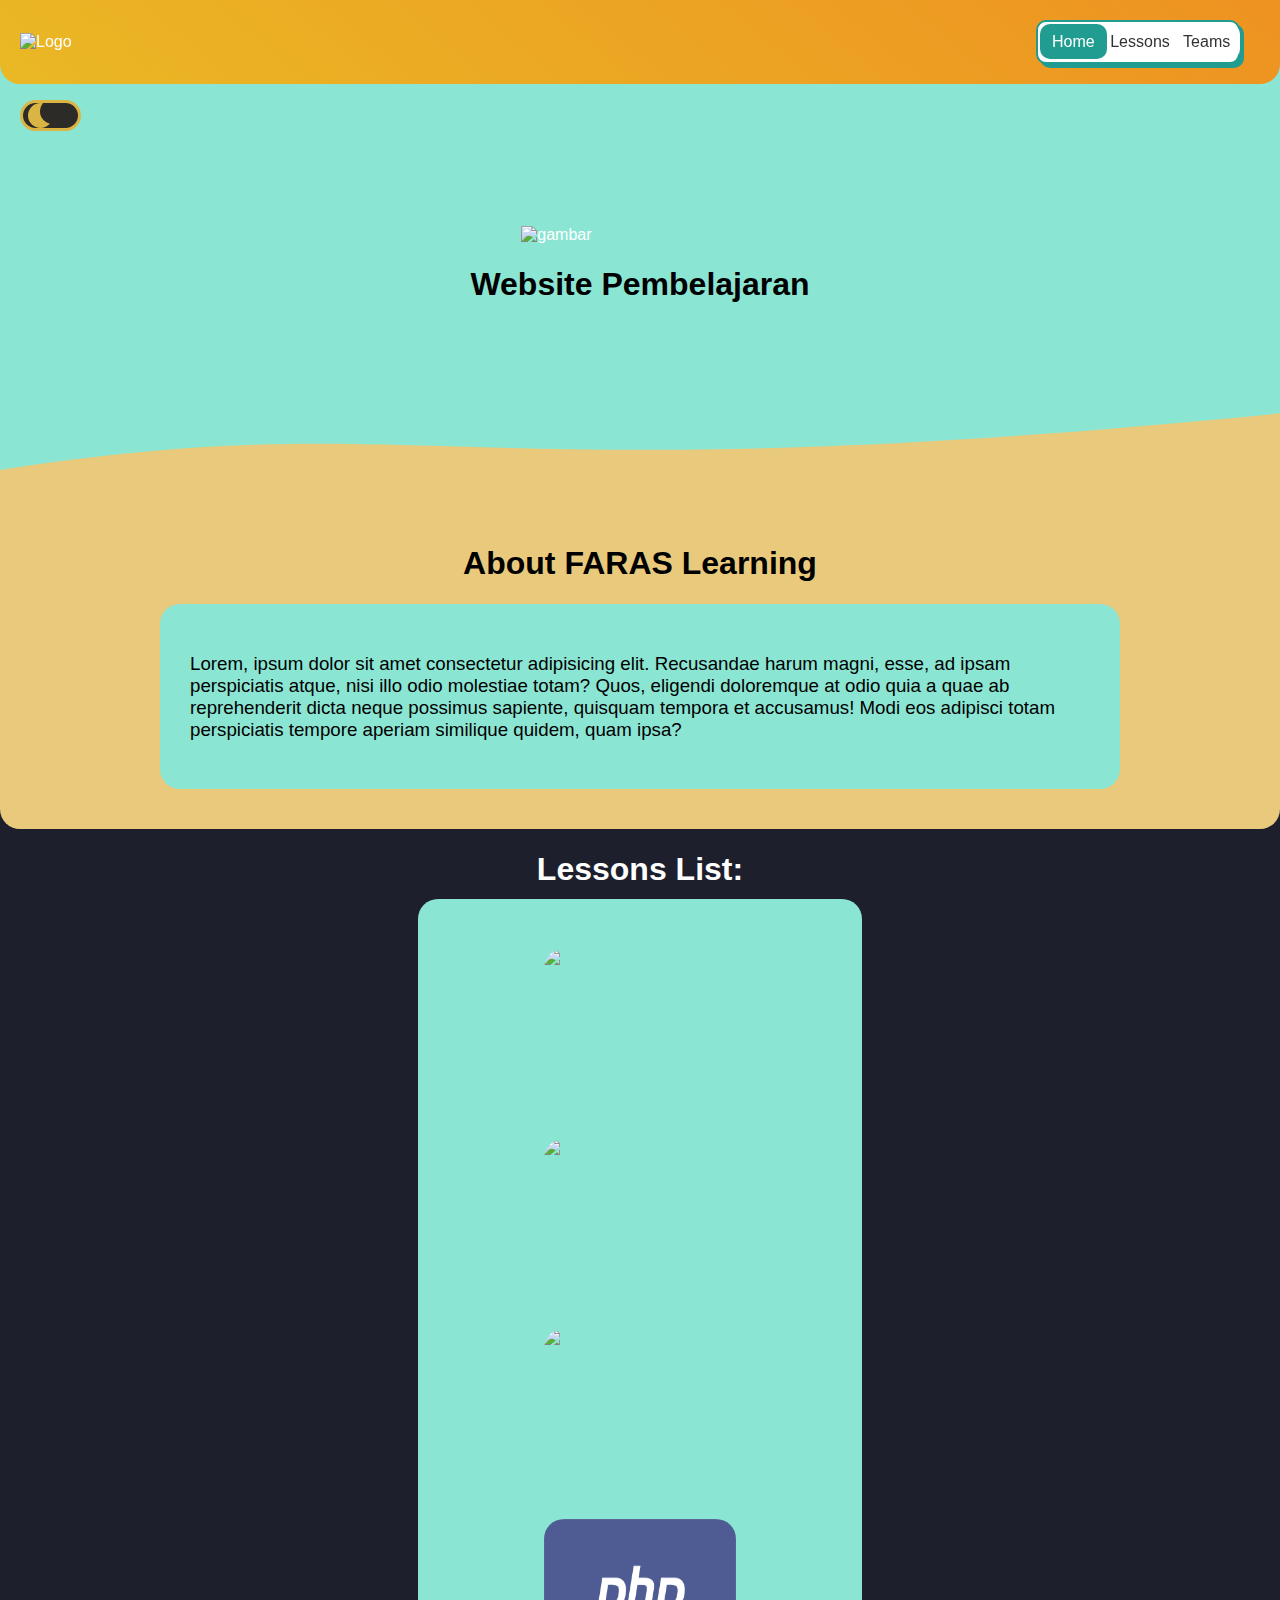
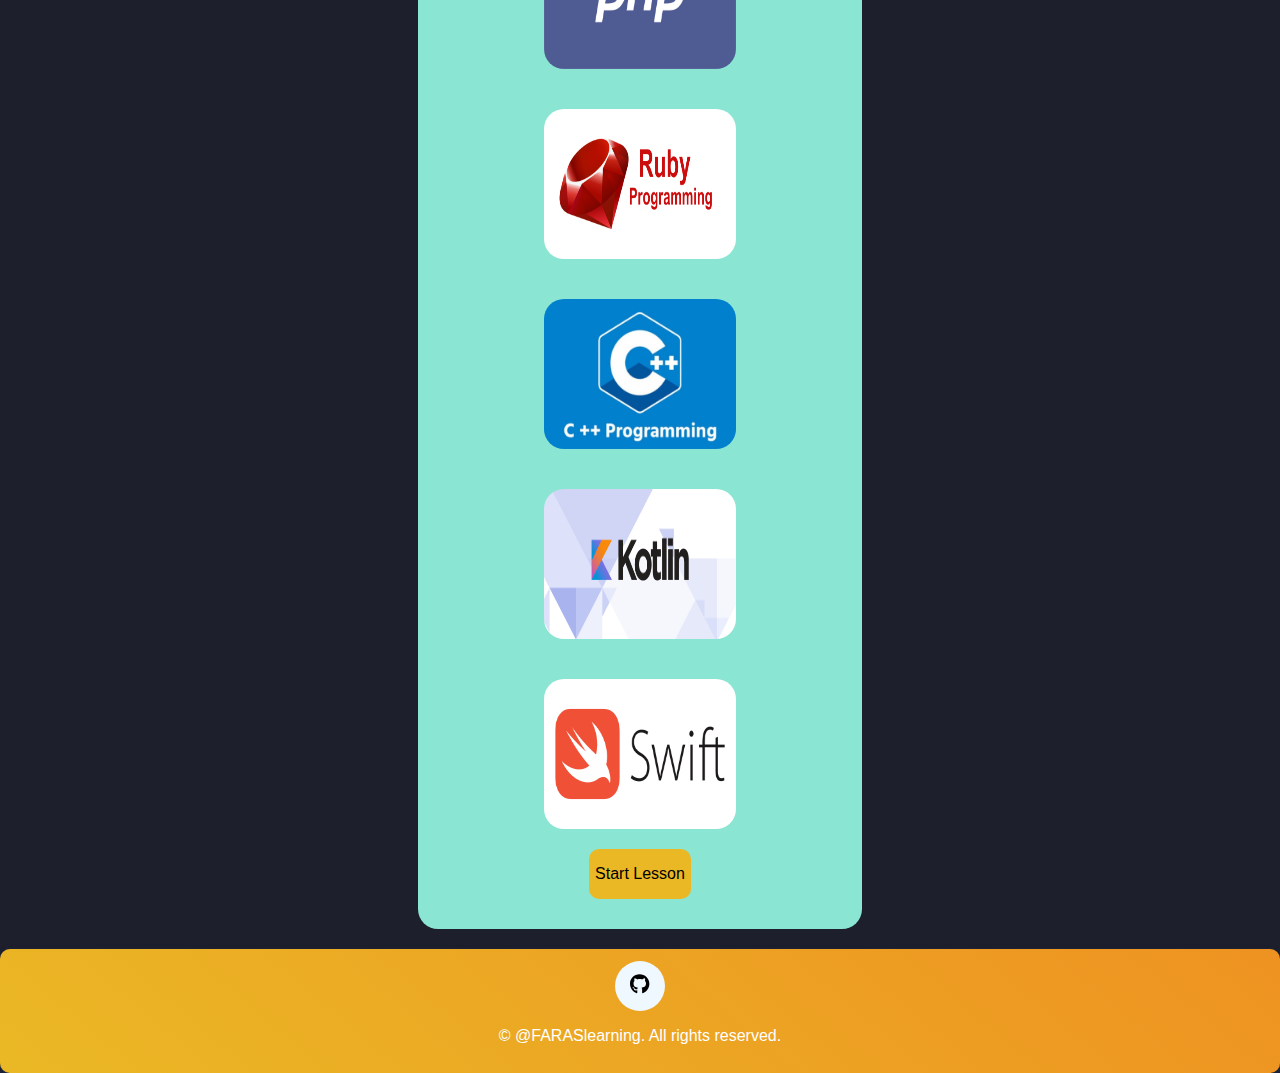
==== home.html @ 2f884dc4 "banyak lah pokoknya" ====
<!DOCTYPE html>
<html lang="en">

<head>
    <meta charset="UTF-8" />
    <meta http-equiv="X-UA-Compatible" content="IE=edge" />
    <meta name="viewport" content="width=device-width, initial-scale=1.0" />
    <title>Faras</title>
    <link href="/css/header.css" rel="stylesheet" />
    <link href="/css/body.css" rel="stylesheet" />
    <link href="/css/home.css" rel="stylesheet" />
    <link href="/css/footer.css" rel="stylesheet" />
    <link href="/img/icon.png" rel="shortcut icon">
</head>

<body>
    <header>
        <nav>
            <div class="navbar">
                <img class="imglogo" src="/img/icon.png" alt="Logo" />
                <div class="option-button">
                    <div class="wrapper">
                        <div class="option" id="homeBtn">
                            <input class="input" type="radio" name="btn" value="option1" checked>
                            <label class="btn">
                                <span class="span">Home</span>
                            </label>
                        </div>
                        <div class="option" id="contactBtn">
                            <input class="input" type="radio" name="btn" value="option2">
                            <label class="btn">
                                <span class="span">Lessons</span>
                            </label>
                        </div>
                        <div class="option" id="testiBtn">
                            <input class="input" type="radio" name="btn" value="option3">
                            <label class="btn">
                                <span class="span">Teams</span>
                            </label>
                        </div>
                    </div>
                </div>
        </nav>
        
        <div class="toggle-switch">
            <label class="switch-label">
                <input type="checkbox" id="toggle-switch" class="checkbox">
              <span class="slider"></span>
            </label>
          </div>  
    </header>

    <main>
        <section class="banner">
            <div class="container-banner">
                <img class="image-banner" src="/img/icon.png" alt="gambar">
                <h1 class="black">Website Pembelajaran</h1>
            </div>
        </section>
        <svg style="background-color: #e9ca7d;" width="100%" height="70" viewBox="0 0 100 100" preserveAspectRatio="none">
            <path id="wavepath" d="M0,0  L110,0C35,150 35,0 0,100z" fill="#8be5d3"></path>
          </svg>
        

        <section class="about-faras">
            <div class="container-about">
                <h1 class="black"> About FARAS Learning</h1>
                <div class="banner-about">
                    <h3 class="desc black"> Lorem, ipsum dolor sit amet consectetur adipisicing elit. Recusandae harum magni, esse, ad ipsam perspiciatis atque, nisi illo odio molestiae totam? Quos, eligendi doloremque at odio quia a quae ab reprehenderit dicta neque possimus sapiente, quisquam tempora et accusamus! Modi eos adipisci totam perspiciatis tempore aperiam similique quidem, quam ipsa?</h3>
                </div>
            </div>
        </section>

        <section class="Information">
            <div class="container-information">
                <h1>Lessons List:</h1>
            </div>
            <div class="about-lesson">
                <img class="image-lesson" src="/img/icon-java.png">
                <img class="image-lesson" src="/img/icon-js.jpg">
                <img class="image-lesson" src="/img/icon-python.png">
                <img class="image-lesson" src="/img/icon-php.png">
                <img class="image-lesson" src="/img/icon-ruby.png">
                <img class="image-lesson" src="/img/icon-c++.jpg">
                <img class="image-lesson" src="/img/icon-kotlin.png">
                <img class="image-lesson" src="/img/icon-swift.png">
                <a href="/lessons.html"><button class="button-start">Start Lesson</button></a>
            </div>
        </section>
    </main>

    <footer class="footer">
        <div class="containerfooter">
            <a href="https://www.github.com/desainfrontendb" target="blank">
                <div class="child child-3">
                    <button class="button btn-3">
                        <svg xmlns="http://www.w3.org/2000/svg" height="1em" viewBox="0 0 496 512">
                            <path
                                d="M165.9 397.4c0 2-2.3 3.6-5.2 3.6-3.3.3-5.6-1.3-5.6-3.6 0-2 2.3-3.6 5.2-3.6 3-.3 5.6 1.3 5.6 3.6zm-31.1-4.5c-.7 2 1.3 4.3 4.3 4.9 2.6 1 5.6 0 6.2-2s-1.3-4.3-4.3-5.2c-2.6-.7-5.5.3-6.2 2.3zm44.2-1.7c-2.9.7-4.9 2.6-4.6 4.9.3 2 2.9 3.3 5.9 2.6 2.9-.7 4.9-2.6 4.6-4.6-.3-1.9-3-3.2-5.9-2.9zM244.8 8C106.1 8 0 113.3 0 252c0 110.9 69.8 205.8 169.5 239.2 12.8 2.3 17.3-5.6 17.3-12.1 0-6.2-.3-40.4-.3-61.4 0 0-70 15-84.7-29.8 0 0-11.4-29.1-27.8-36.6 0 0-22.9-15.7 1.6-15.4 0 0 24.9 2 38.6 25.8 21.9 38.6 58.6 27.5 72.9 20.9 2.3-16 8.8-27.1 16-33.7-55.9-6.2-112.3-14.3-112.3-110.5 0-27.5 7.6-41.3 23.6-58.9-2.6-6.5-11.1-33.3 2.6-67.9 20.9-6.5 69 27 69 27 20-5.6 41.5-8.5 62.8-8.5s42.8 2.9 62.8 8.5c0 0 48.1-33.6 69-27 13.7 34.7 5.2 61.4 2.6 67.9 16 17.7 25.8 31.5 25.8 58.9 0 96.5-58.9 104.2-114.8 110.5 9.2 7.9 17 22.9 17 46.4 0 33.7-.3 75.4-.3 83.6 0 6.5 4.6 14.4 17.3 12.1C428.2 457.8 496 362.9 496 252 496 113.3 383.5 8 244.8 8zM97.2 352.9c-1.3 1-1 3.3.7 5.2 1.6 1.6 3.9 2.3 5.2 1 1.3-1 1-3.3-.7-5.2-1.6-1.6-3.9-2.3-5.2-1zm-10.8-8.1c-.7 1.3.3 2.9 2.3 3.9 1.6 1 3.6.7 4.3-.7.7-1.3-.3-2.9-2.3-3.9-2-.6-3.6-.3-4.3.7zm32.4 35.6c-1.6 1.3-1 4.3 1.3 6.2 2.3 2.3 5.2 2.6 6.5 1 1.3-1.3.7-4.3-1.3-6.2-2.2-2.3-5.2-2.6-6.5-1zm-11.4-14.7c-1.6 1-1.6 3.6 0 5.9 1.6 2.3 4.3 3.3 5.6 2.3 1.6-1.3 1.6-3.9 0-6.2-1.4-2.3-4-3.3-5.6-2z">
                            </path>
                        </svg></button>
                </div>
            </a>
            </div>
        </div>
        <p>&copy; @FARASlearning. All rights reserved.</p>
    </footer>
</body>

<script src="/js/style.js"></script>


</html>
---- css/header.css ----
.dark-mode {
  background-color: #ffffff;
  color: #1D1F2C;
}

.black{
  color: black;
}
nav {
  background-image: linear-gradient(40deg, #eab825 , #ee9221);
  background-color: #219c90; /* Ganti warna latar belakang menjadi #219c90 */
  position: fixed;
  width: 100%;
  border-bottom-left-radius: 20px;
  border-bottom-right-radius: 20px;
  z-index: 1;
}

.navbar {
  display: flex;
  justify-content: space-between;
  align-items: center;
  padding: 20px;
}

.imglogo{
  width: 150px;
}

.option-button {
  float: right;
  margin-right: 20px;
  margin-left: 20px;

}

.wrapper {
  --font-color-dark: #323232;
  --font-color-light: #FFF;
  --bg-color: #fff;
  --main-color: #209c91;
  position: relative;
  max-width: 200px;
  height: 40px;
  background-color: var(--bg-color);
  border: 2px solid var(--main-color);
  border-radius: 10px;
  display: flex;
  flex-direction: row;
  box-shadow: 4px 4px var(--main-color);
}

.option {
  width: 80.5px;
  height: 35px;
  position: relative;
  top: 2px;
  left: 2px;
}

.input {
  width: 100%;
  height: 100%;
  position: absolute;
  left: 0;
  top: 0;
  appearance: none;
  cursor: pointer;
}

.btn {
  width: 100%;
  height: 100%;
  background-color: var(--bg-color);
  border-radius: 10px;
  display: flex;
  justify-content: center;
  align-items: center;
}

.span {
  color: var(--font-color-dark);
}

.input:checked+.btn {
  background-color: var(--main-color);
}

.input:checked+.btn .span {
  color: var(--font-color-light);
}

.toggle-switch {
  display: flex;
  position: fixed;
  width: 55px;
  max-height: 25px;
  --light: #dfe0d8;
  --dark: #2c2b28;
  --yellow: #dbb544;
  left: 20px;
  top: 100px;
  z-index: 1;
}

.switch-label {
  position: absolute;
  width: 100%;
  height: 25px;
  background-color: var(--dark);
  border-radius: 25px;
  cursor: pointer;
  border: 3px solid var(--yellow);
}

.checkbox {
  position: absolute;
  display: none;
}

.slider {
  position: absolute;
  width: 100%;
  height: 100%;
  border-radius: 25px;
  -webkit-transition: 0.3s;
  transition: 0.3s;
}

.checkbox:checked ~ .slider {
  background-color: var(--light);
}

.slider::before {
  content: "";
  position: absolute;
  left: 5px;
  width: 25px;
  height: 25px;
  border-radius: 50%;
  -webkit-box-shadow: inset 12px -4px 0px 0px var(--light);
  box-shadow: inset 12px -4px 0px 0px var(--yellow);
  background-color: var(--ye);
  -webkit-transition: 0.3s;
  transition: 0.3s;
}

.checkbox:checked ~ .slider::before {
  -webkit-transform: translateX(20px);
  -ms-transform: translateX(20px);
  transform: translateX(20px);
  background-color: var(--yellow);
  -webkit-box-shadow: none;
  box-shadow: none;
}
---- css/body.css ----
body {
    margin: 0;
    padding: 0;
    font-family: Arial, sans-serif;
    background-color: #1D1F2C;
    color: #fff;
  }
---- css/home.css ----
.container-banner{
    display: flex;
    align-items: center;
    justify-content: center;
    margin: auto;
    flex-direction: column;
}

.banner{
    display: flex;
    background-image: linear-gradient(135deg, #8be5d3, #8be5d3);
    width: 100%;
    height: 400px;
    z-index: -1;
    position: relative;
}

.image-banner{
    margin-top: 150px;
    width: 70%;
    height: auto;
}

.about-faras{
    display: flex;
    justify-content: center;
    align-items: center;
    flex-direction: column;
    padding: 20px;
    margin-top: -10px;
    background-color: #e9ca7d;
    border-bottom-left-radius: 20px;
    border-bottom-right-radius: 20px;
}

.desc {
    font-weight: normal;
}
.container-about{
    display: flex;
    justify-content: center;
    align-items: center;
    margin-top: 20px;
    flex-direction: column;
    padding: 20px;
}

.logo-about{
    display: flex;
}
.banner-about{
    display: flex;
    background-image: linear-gradient(135deg, #8be5d3, #8be5d3);
    max-width: 75%;
    height: auto;
    border-radius: 20px;
    padding: 30px;
    font-family: 'Popins', sans-serif;
}

.information{
    display: flex;
    justify-content: center;
    align-items: center;
    margin-top: 20px;
    flex-direction: column;
    padding: 20px;
}

.container-information{
    display: flex;
    justify-content: center;
    align-items: center;
    margin-top: -20px;
    flex-direction: column;
    padding: 20px;
    
}

.about-lesson{
    display: flex;
    background-image: linear-gradient(135deg, #8be5d3, #8be5d3);
    max-width: 30%;
    height: auto;
    border-radius: 20px;
    justify-content: center;
    align-items: center;
    flex-direction: column;
    margin: auto;
    padding: 30px;
    font-family: 'Popins', sans-serif;
    margin-top: -30px;
}

.image-lesson{
    min-width: 50%;
    max-width: 50%;
    height: 150px;
    margin-top: 20px;
    margin-bottom: 20px;
    border-radius: 20px;
}

.button-start{
    background-color: #eab825;
    width: 100%;
    height: 50px;
    border-radius: 10px;
    font-size: 16px;
    
}

.button-start:hover{
    background-color: yellow;
}
---- css/footer.css ----
.footer {
    display: flex;
    justify-content: center;
    align-items: center;
    background-color: #df8484;
    background-image: linear-gradient(40deg, #eab825 , #ee9221);
    box-shadow: 0 0 1px 0 rgba(118, 105, 105, 0.466), 0 6px 12px 0 rgba(24, 94, 224, 0.15);
    padding: 0.75rem;
    border-radius: 10px;
    margin-top: 20px;
    flex-direction: column;
}

.containerfooter {
    display: flex;
    justify-content: center;
    align-items: center;
    flex-direction: column;
}
.parent {
    width: 100%;
    height: 100%;
    display: flex;
    justify-content: center;
    align-items: center;
  }
  
  .child {
    width: 50px;
    height: 50px;
    display: flex;
    justify-content: center;
    align-items: center;
    transform-style: preserve-3d;
    transition: all 0.5s ease-in-out;
    border-radius: 50%;
    margin: 0 5px;
    background-color: aliceblue;
  }
  
  .child:hover {
    background-color: white;
    background-position: -100px 100px, -100px 100px;
    transform: rotate3d(0.5, 1, 0, 30deg);
    transform: perspective(180px) rotateX(60deg) translateY(2px);
    box-shadow: 0px 10px 10px rgb(1, 49, 182);
  }
  
  button {
    border: none;
    background-color: transparent;
    font-size: 20px;
  }
  
  .button:hover {
    width: inherit;
    height: inherit;
    display: flex;
    justify-content: center;
    align-items: center;
    transform: translate3d(0px, 0px, 15px) perspective(180px) rotateX(-35deg) translateY(2px);
    border-radius: 50%;
  }
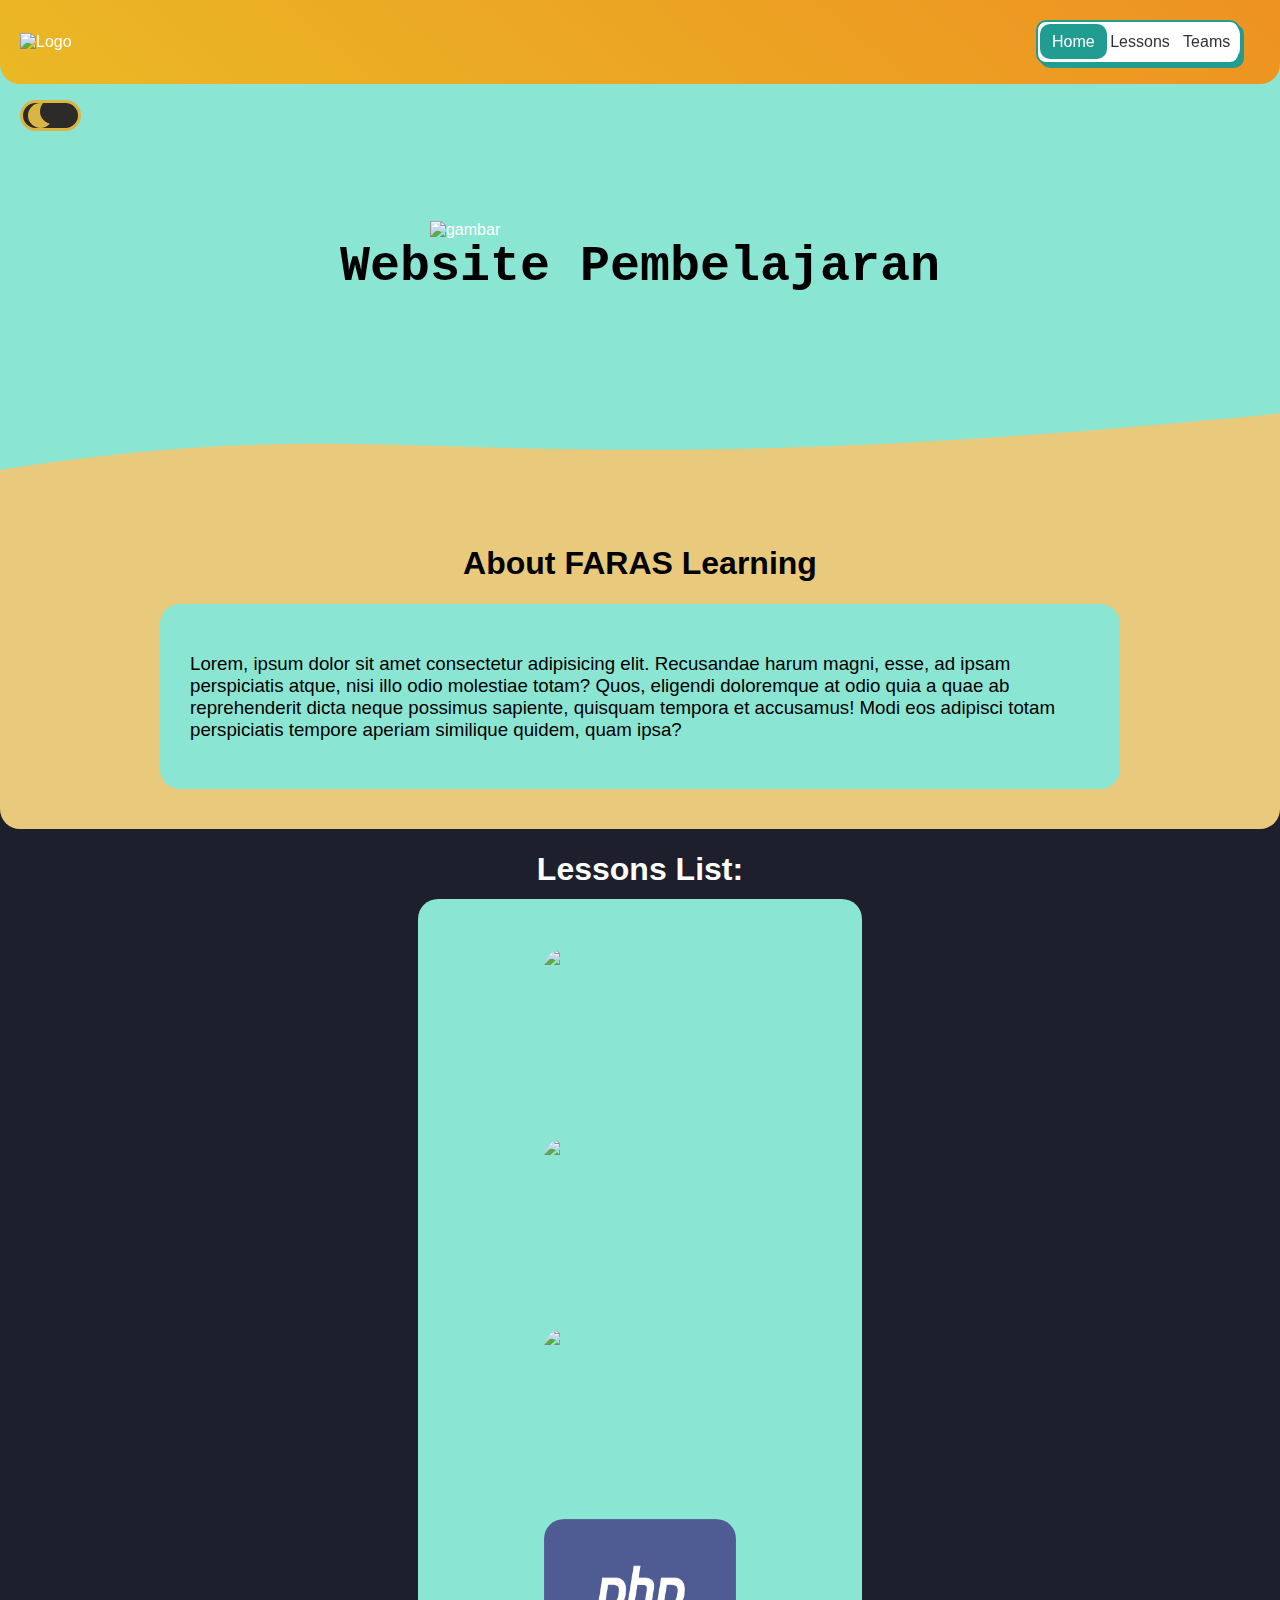
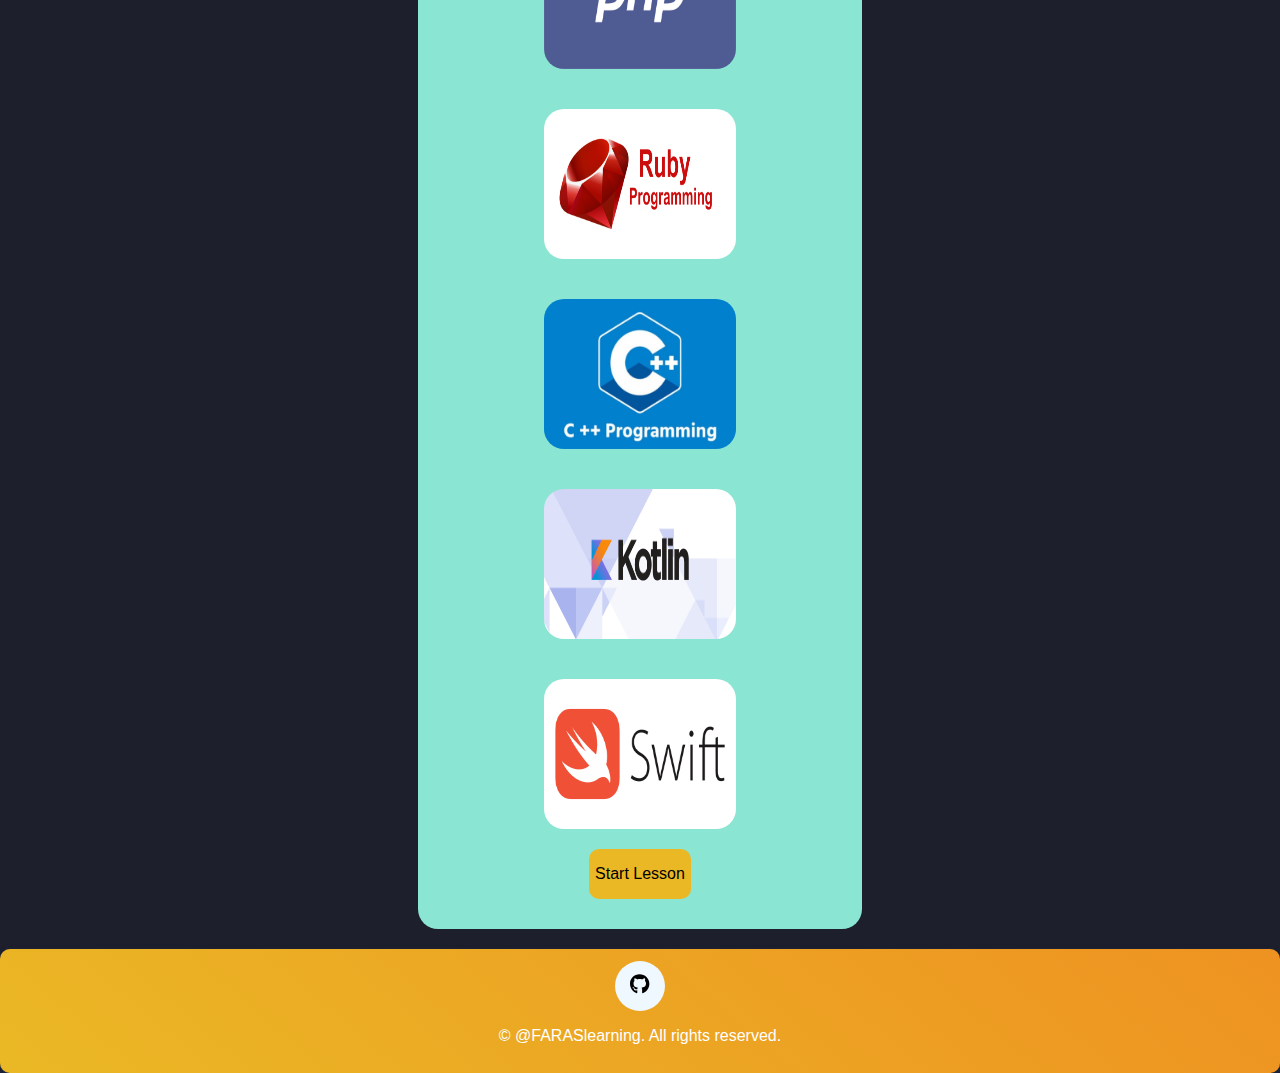
==== commit b43fb85a: "footer, dark mode, dll" ====
--- a/home.html
+++ b/home.html
@@ -41,32 +41,37 @@
                     </div>
                 </div>
         </nav>
-        
+
         <div class="toggle-switch">
             <label class="switch-label">
                 <input type="checkbox" id="toggle-switch" class="checkbox">
-              <span class="slider"></span>
+                <span class="slider"></span>
             </label>
-          </div>  
+        </div>
     </header>
 
     <main>
         <section class="banner">
             <div class="container-banner">
                 <img class="image-banner" src="/img/icon.png" alt="gambar">
-                <h1 class="black">Website Pembelajaran</h1>
+                <h1 class="intro black">Website Pembelajaran</h1>
             </div>
         </section>
-        <svg style="background-color: #e9ca7d;" width="100%" height="70" viewBox="0 0 100 100" preserveAspectRatio="none">
+        <svg style="background-color: #e9ca7d;" width="100%" height="70" viewBox="0 0 100 100"
+            preserveAspectRatio="none">
             <path id="wavepath" d="M0,0  L110,0C35,150 35,0 0,100z" fill="#8be5d3"></path>
-          </svg>
-        
+        </svg>
+
 
         <section class="about-faras">
             <div class="container-about">
                 <h1 class="black"> About FARAS Learning</h1>
                 <div class="banner-about">
-                    <h3 class="desc black"> Lorem, ipsum dolor sit amet consectetur adipisicing elit. Recusandae harum magni, esse, ad ipsam perspiciatis atque, nisi illo odio molestiae totam? Quos, eligendi doloremque at odio quia a quae ab reprehenderit dicta neque possimus sapiente, quisquam tempora et accusamus! Modi eos adipisci totam perspiciatis tempore aperiam similique quidem, quam ipsa?</h3>
+                    <h3 class="desc black"> Lorem, ipsum dolor sit amet consectetur adipisicing elit. Recusandae harum
+                        magni, esse, ad ipsam perspiciatis atque, nisi illo odio molestiae totam? Quos, eligendi
+                        doloremque at odio quia a quae ab reprehenderit dicta neque possimus sapiente, quisquam tempora
+                        et accusamus! Modi eos adipisci totam perspiciatis tempore aperiam similique quidem, quam ipsa?
+                    </h3>
                 </div>
             </div>
         </section>
@@ -101,7 +106,7 @@
                         </svg></button>
                 </div>
             </a>
-            </div>
+        </div>
         </div>
         <p>&copy; @FARASlearning. All rights reserved.</p>
     </footer>
--- a/css/body.css
+++ b/css/body.css
@@ -4,6 +4,7 @@
     font-family: Arial, sans-serif;
     background-color: #1D1F2C;
     color: #fff;
+    font-family: 'Segoe UI', Tahoma, sans-serif; 
   }
 
   --- a/css/home.css
+++ b/css/home.css
@@ -1,4 +1,4 @@
-.container-banner{
+.container-banner {
     display: flex;
     align-items: center;
     justify-content: center;
@@ -6,7 +6,7 @@
     flex-direction: column;
 }
 
-.banner{
+.banner {
     display: flex;
     background-image: linear-gradient(135deg, #8be5d3, #8be5d3);
     width: 100%;
@@ -15,13 +15,20 @@
     position: relative;
 }
 
-.image-banner{
+.image-banner {
     margin-top: 150px;
     width: 70%;
     height: auto;
 }
 
-.about-faras{
+.intro {
+    margin-top: -1px;
+    font-size: 50px;
+    font-weight: 900;
+    font-family: monospace;
+}
+
+.about-faras {
     display: flex;
     justify-content: center;
     align-items: center;
@@ -36,7 +43,8 @@
 .desc {
     font-weight: normal;
 }
-.container-about{
+
+.container-about {
     display: flex;
     justify-content: center;
     align-items: center;
@@ -45,10 +53,11 @@
     padding: 20px;
 }
 
-.logo-about{
+.logo-about {
     display: flex;
 }
-.banner-about{
+
+.banner-about {
     display: flex;
     background-image: linear-gradient(135deg, #8be5d3, #8be5d3);
     max-width: 75%;
@@ -58,7 +67,7 @@
     font-family: 'Popins', sans-serif;
 }
 
-.information{
+.information {
     display: flex;
     justify-content: center;
     align-items: center;
@@ -67,17 +76,17 @@
     padding: 20px;
 }
 
-.container-information{
+.container-information {
     display: flex;
     justify-content: center;
     align-items: center;
     margin-top: -20px;
     flex-direction: column;
     padding: 20px;
-    
+
 }
 
-.about-lesson{
+.about-lesson {
     display: flex;
     background-image: linear-gradient(135deg, #8be5d3, #8be5d3);
     max-width: 30%;
@@ -92,7 +101,7 @@
     margin-top: -30px;
 }
 
-.image-lesson{
+.image-lesson {
     min-width: 50%;
     max-width: 50%;
     height: 150px;
@@ -101,15 +110,15 @@
     border-radius: 20px;
 }
 
-.button-start{
+.button-start {
     background-color: #eab825;
     width: 100%;
     height: 50px;
     border-radius: 10px;
     font-size: 16px;
-    
+
 }
 
-.button-start:hover{
+.button-start:hover {
     background-color: yellow;
 }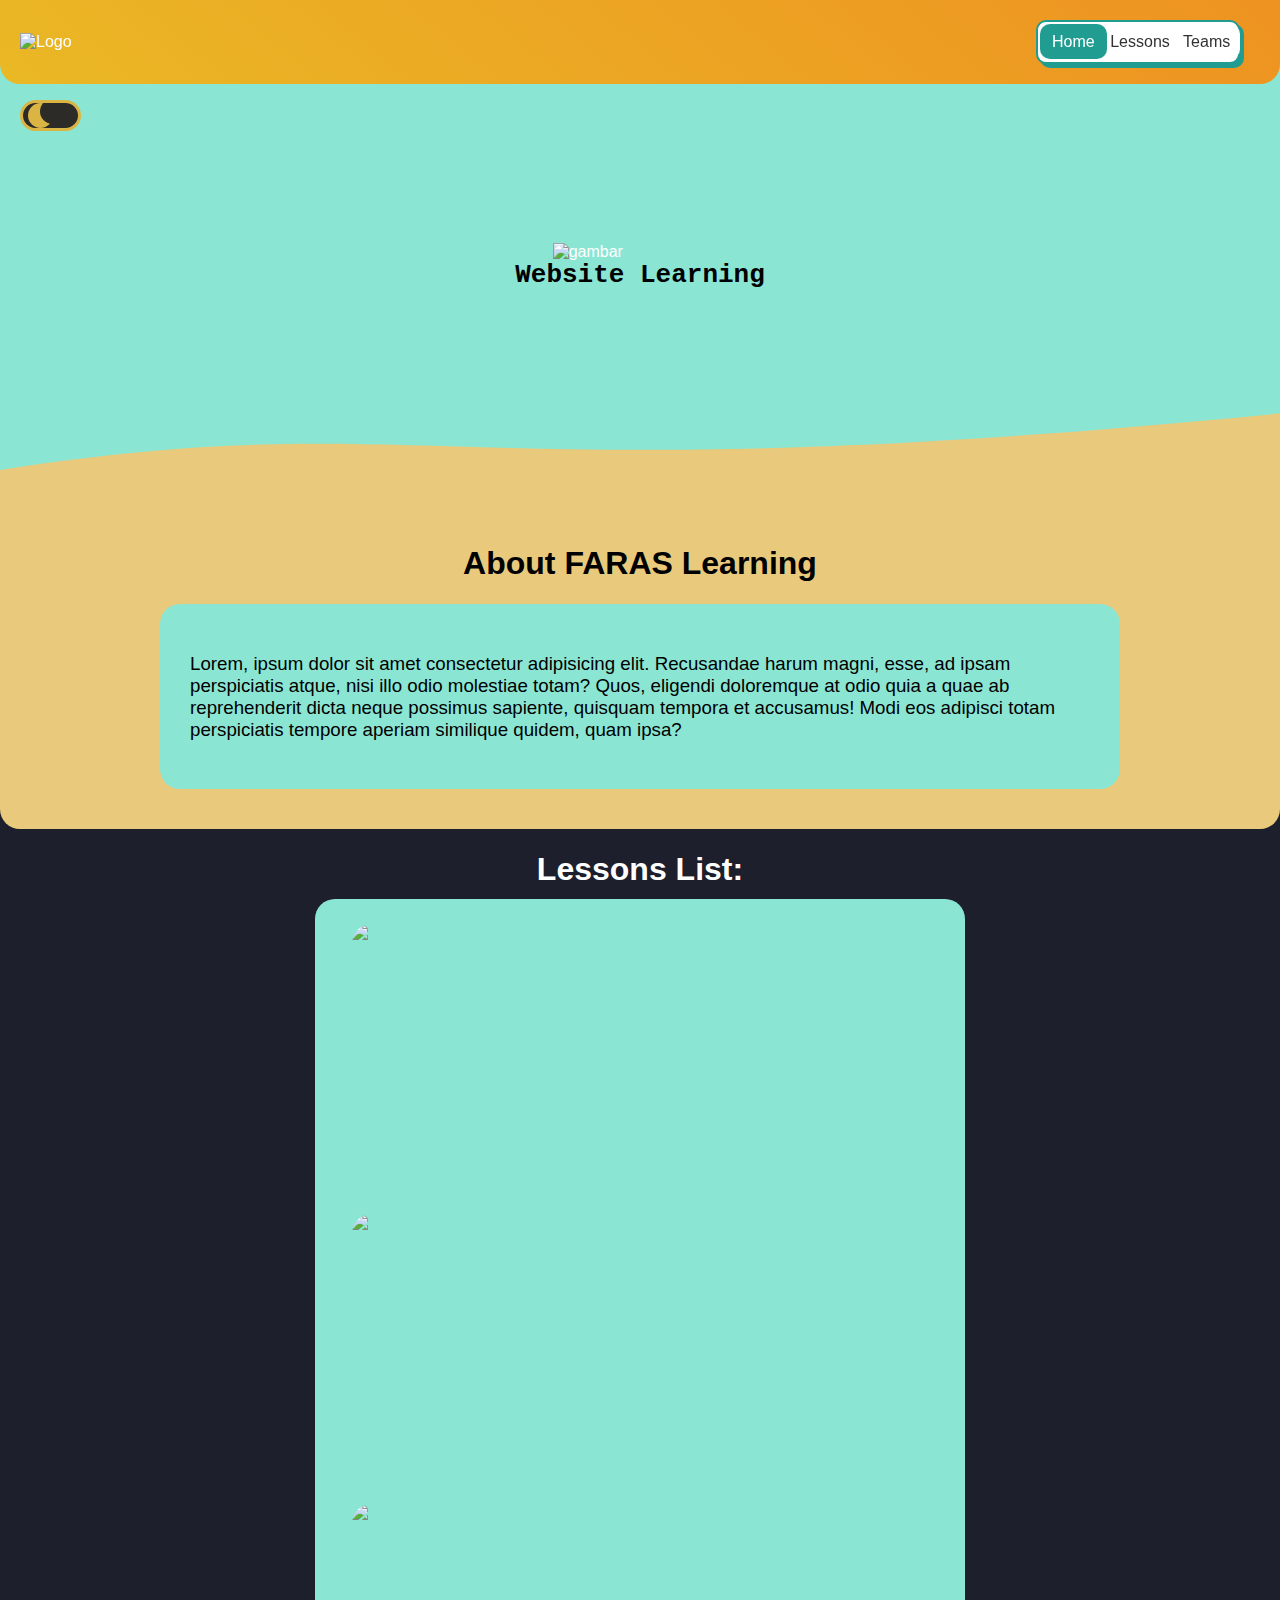
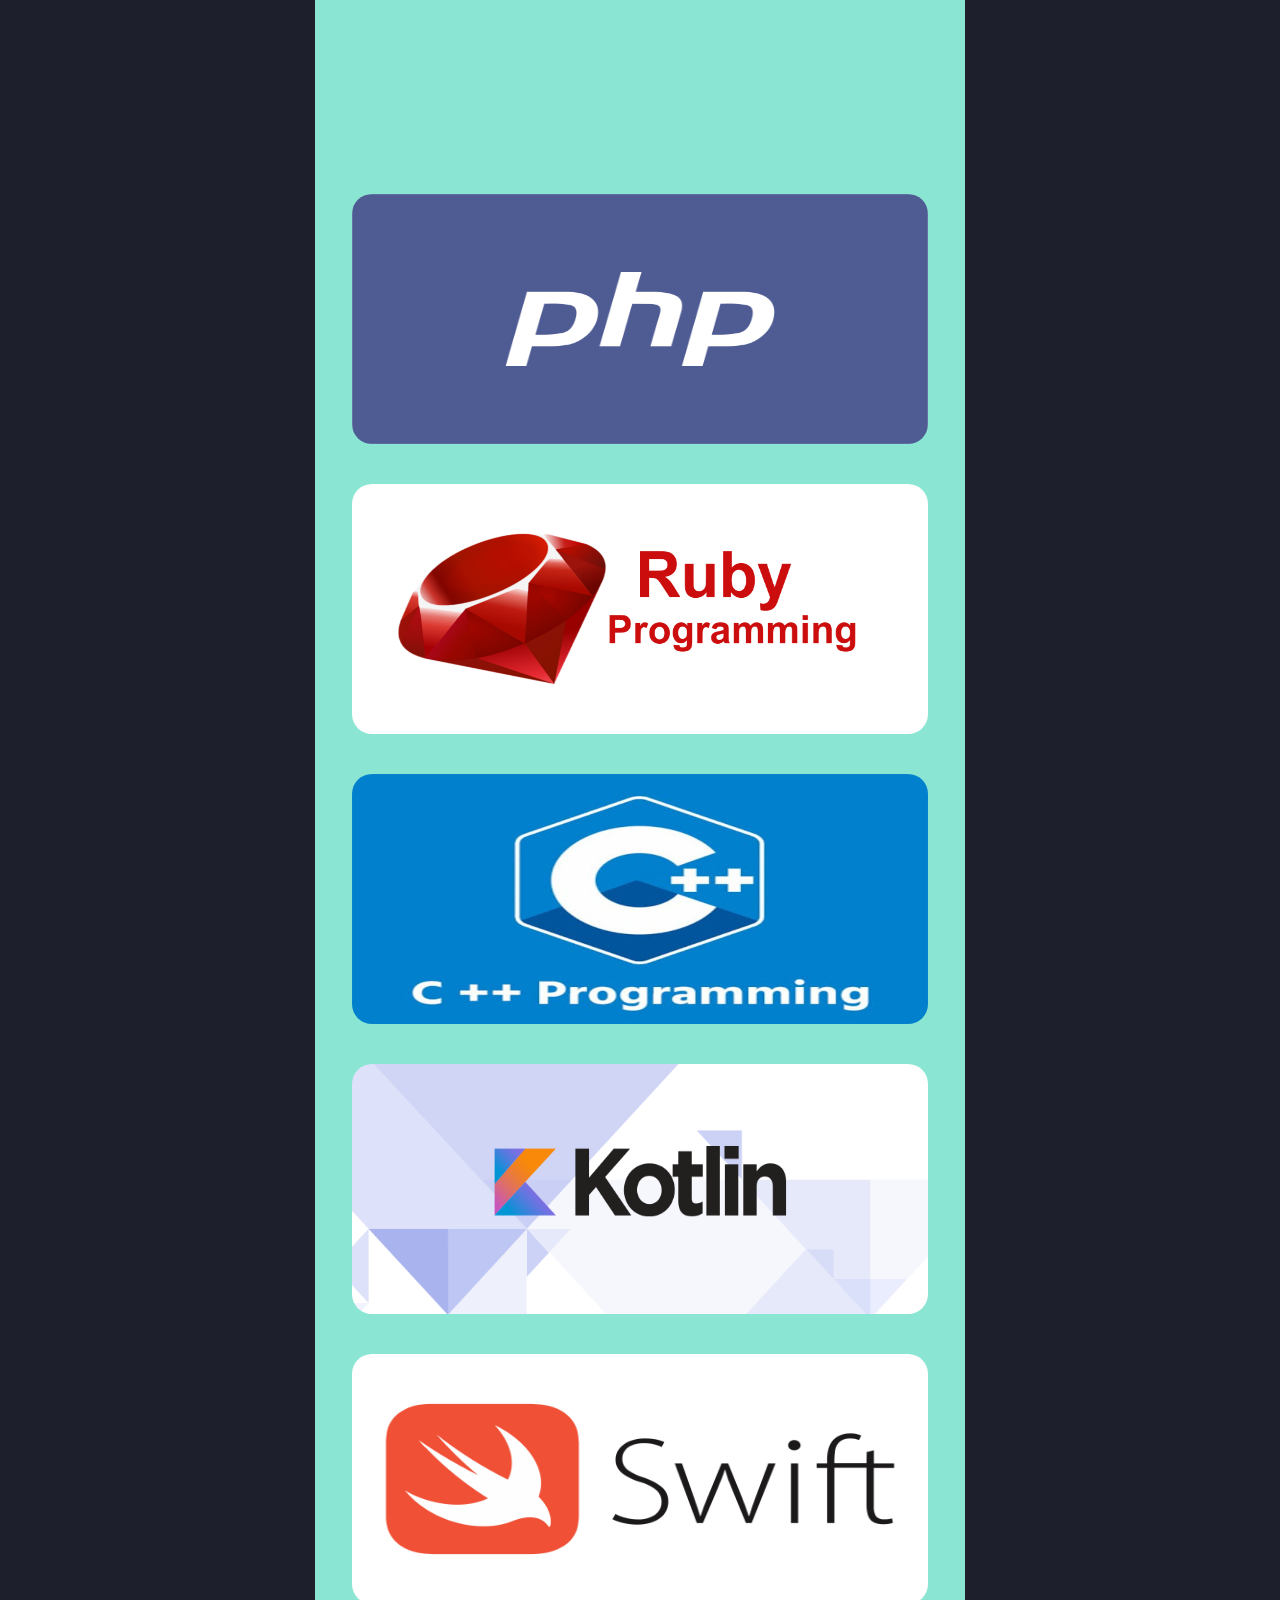
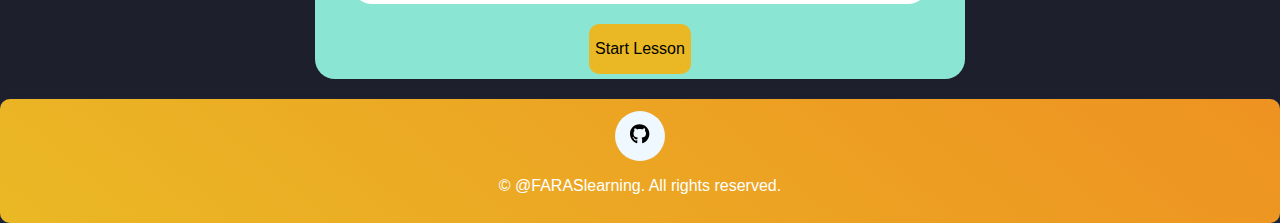
==== commit f6bfc32d: "responsive" ====
--- a/home.html
+++ b/home.html
@@ -54,14 +54,14 @@
         <section class="banner">
             <div class="container-banner">
                 <img class="image-banner" src="/img/icon.png" alt="gambar">
-                <h1 class="intro black">Website Pembelajaran</h1>
+                <h1 class="intro black">Website Learning</h1>
             </div>
         </section>
+        
         <svg style="background-color: #e9ca7d;" width="100%" height="70" viewBox="0 0 100 100"
             preserveAspectRatio="none">
             <path id="wavepath" d="M0,0  L110,0C35,150 35,0 0,100z" fill="#8be5d3"></path>
         </svg>
-
 
         <section class="about-faras">
             <div class="container-about">
--- a/css/home.css
+++ b/css/home.css
@@ -23,7 +23,6 @@
 
 .intro {
     margin-top: -1px;
-    font-size: 50px;
     font-weight: 900;
     font-family: monospace;
 }
@@ -89,22 +88,22 @@
 .about-lesson {
     display: flex;
     background-image: linear-gradient(135deg, #8be5d3, #8be5d3);
-    max-width: 30%;
+    max-width: 50%;
     height: auto;
     border-radius: 20px;
     justify-content: center;
     align-items: center;
     flex-direction: column;
     margin: auto;
-    padding: 30px;
+    padding: 5px;
     font-family: 'Popins', sans-serif;
     margin-top: -30px;
 }
 
 .image-lesson {
-    min-width: 50%;
-    max-width: 50%;
-    height: 150px;
+    min-width: 90%;
+    max-width: 90%;
+    height: 250px;
     margin-top: 20px;
     margin-bottom: 20px;
     border-radius: 20px;
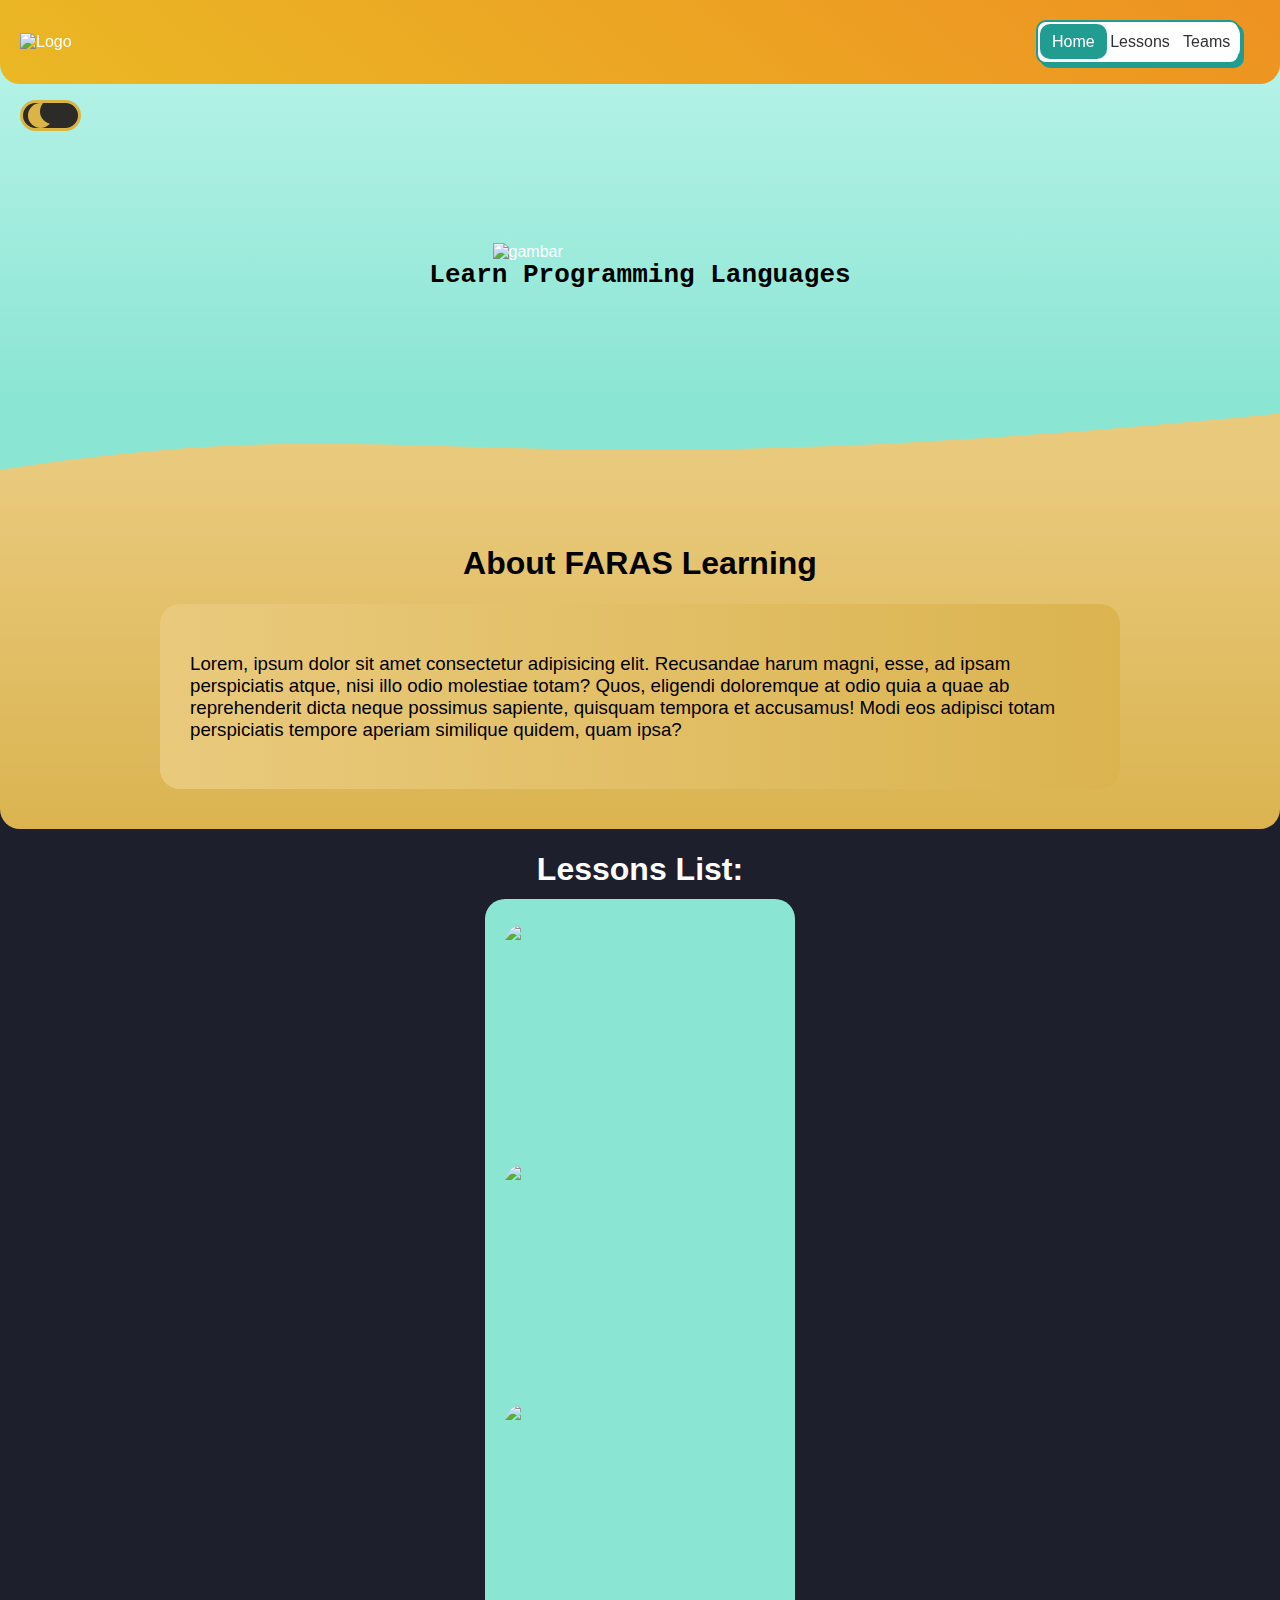
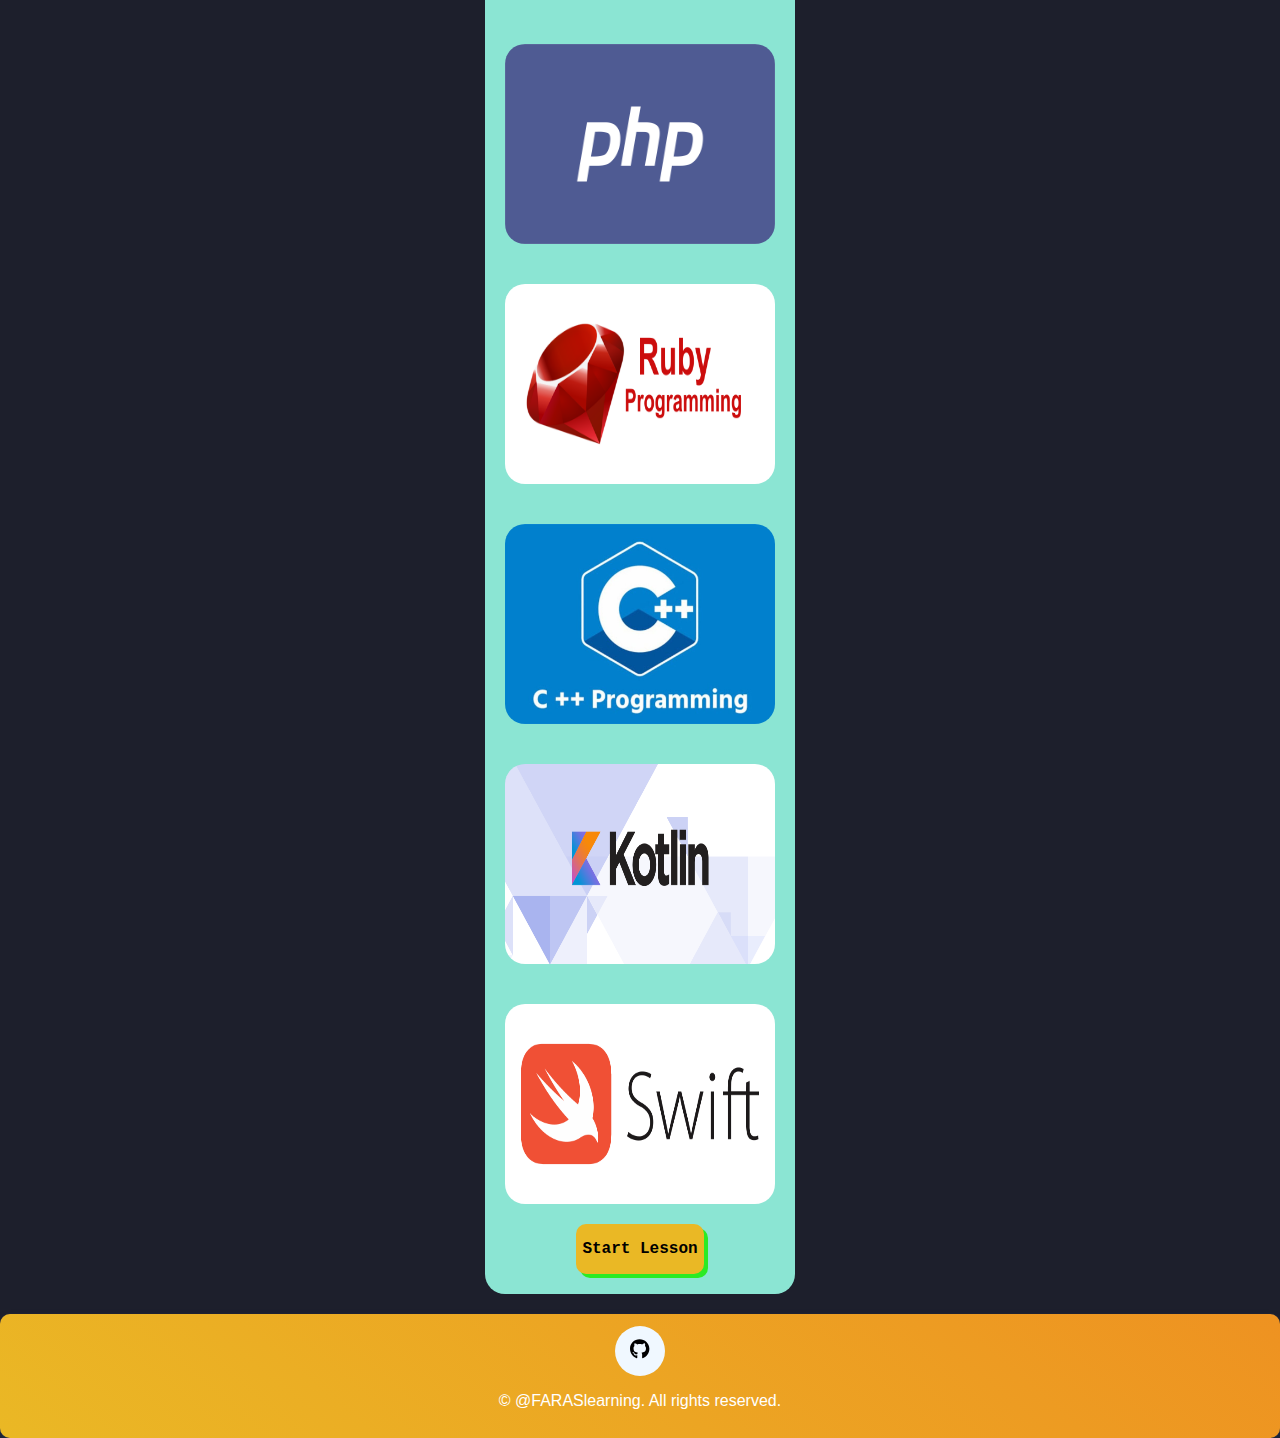
==== commit 394084bf: "resp" ====
--- a/home.html
+++ b/home.html
@@ -54,7 +54,7 @@
         <section class="banner">
             <div class="container-banner">
                 <img class="image-banner" src="/img/icon.png" alt="gambar">
-                <h1 class="intro black">Website Learning</h1>
+                <h1 class="intro black">Learn Programming Languages</h1>
             </div>
         </section>
         
--- a/css/home.css
+++ b/css/home.css
@@ -8,7 +8,7 @@
 
 .banner {
     display: flex;
-    background-image: linear-gradient(135deg, #8be5d3, #8be5d3);
+    background-image: linear-gradient(0deg, #8be5d3, #bdf5eb);
     width: 100%;
     height: 400px;
     z-index: -1;
@@ -34,7 +34,7 @@
     flex-direction: column;
     padding: 20px;
     margin-top: -10px;
-    background-color: #e9ca7d;
+    background-image: linear-gradient(180deg, #e9ca7d, #dbb450);
     border-bottom-left-radius: 20px;
     border-bottom-right-radius: 20px;
 }
@@ -58,7 +58,7 @@
 
 .banner-about {
     display: flex;
-    background-image: linear-gradient(135deg, #8be5d3, #8be5d3);
+    background-image: linear-gradient(90deg, #e9ca7d, #dbb450);
     max-width: 75%;
     height: auto;
     border-radius: 20px;
@@ -88,7 +88,7 @@
 .about-lesson {
     display: flex;
     background-image: linear-gradient(135deg, #8be5d3, #8be5d3);
-    max-width: 50%;
+    max-width: 300px;
     height: auto;
     border-radius: 20px;
     justify-content: center;
@@ -96,6 +96,7 @@
     flex-direction: column;
     margin: auto;
     padding: 5px;
+    padding-bottom: 20px;
     font-family: 'Popins', sans-serif;
     margin-top: -30px;
 }
@@ -103,7 +104,7 @@
 .image-lesson {
     min-width: 90%;
     max-width: 90%;
-    height: 250px;
+    height: 200px;
     margin-top: 20px;
     margin-bottom: 20px;
     border-radius: 20px;
@@ -115,6 +116,11 @@
     height: 50px;
     border-radius: 10px;
     font-size: 16px;
+    text-decoration: none;
+    font-family: monospace;
+    font-weight: 600;
+    --main-color: #2cea25;
+    box-shadow: 4px 4px var(--main-color);
 
 }
 
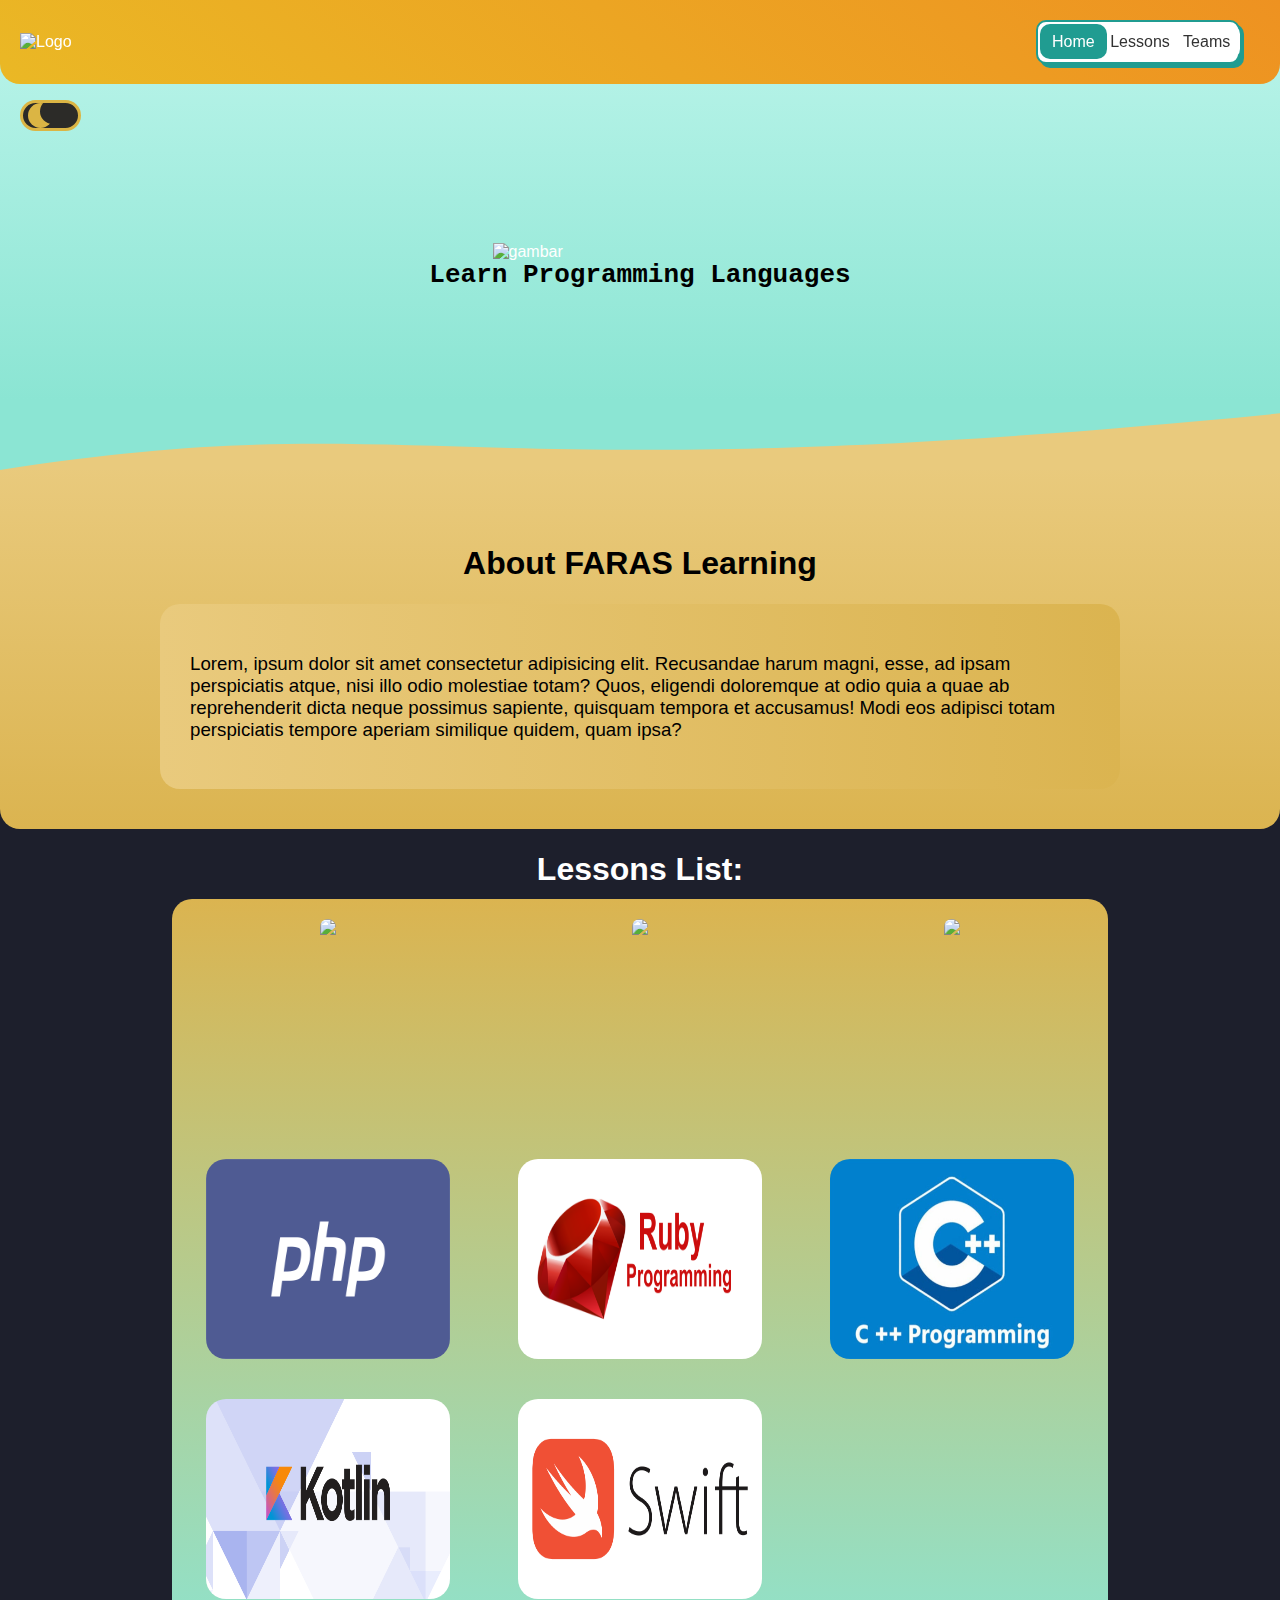
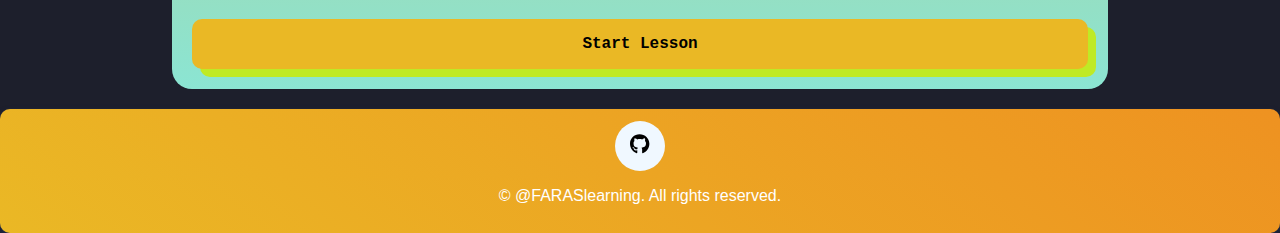
==== commit d9a39246: "res" ====
--- a/home.html
+++ b/home.html
@@ -57,7 +57,7 @@
                 <h1 class="intro black">Learn Programming Languages</h1>
             </div>
         </section>
-        
+
         <svg style="background-color: #e9ca7d;" width="100%" height="70" viewBox="0 0 100 100"
             preserveAspectRatio="none">
             <path id="wavepath" d="M0,0  L110,0C35,150 35,0 0,100z" fill="#8be5d3"></path>
@@ -81,14 +81,17 @@
                 <h1>Lessons List:</h1>
             </div>
             <div class="about-lesson">
-                <img class="image-lesson" src="/img/icon-java.png">
-                <img class="image-lesson" src="/img/icon-js.jpg">
-                <img class="image-lesson" src="/img/icon-python.png">
-                <img class="image-lesson" src="/img/icon-php.png">
-                <img class="image-lesson" src="/img/icon-ruby.png">
-                <img class="image-lesson" src="/img/icon-c++.jpg">
-                <img class="image-lesson" src="/img/icon-kotlin.png">
-                <img class="image-lesson" src="/img/icon-swift.png">
+                <div class="list-lesson">
+                    <img class="image-lesson" src="/img/icon-java.png">
+                    <img class="image-lesson" src="/img/icon-js.jpg">
+                    <img class="image-lesson" src="/img/icon-python.png">
+                    <img class="image-lesson" src="/img/icon-php.png">
+                    <img class="image-lesson" src="/img/icon-ruby.png">
+                    <img class="image-lesson" src="/img/icon-c++.jpg">
+                    <img class="image-lesson" src="/img/icon-kotlin.png">
+                    <img class="image-lesson" src="/img/icon-swift.png">
+
+                </div>
                 <a href="/lessons.html"><button class="button-start">Start Lesson</button></a>
             </div>
         </section>
--- a/css/home.css
+++ b/css/home.css
@@ -86,27 +86,32 @@
 }
 
 .about-lesson {
-    display: flex;
-    background-image: linear-gradient(135deg, #8be5d3, #8be5d3);
-    max-width: 300px;
+    position: relative;
+    background-image: linear-gradient(180deg, #dbb450, #8be5d3);
+    max-width: 70%;
     height: auto;
     border-radius: 20px;
     justify-content: center;
     align-items: center;
     flex-direction: column;
     margin: auto;
-    padding: 5px;
+    padding: 20px;
     padding-bottom: 20px;
     font-family: 'Popins', sans-serif;
     margin-top: -30px;
 }
 
+.list-lesson {
+    display: grid;
+    grid-template-columns: repeat(auto-fit, minmax(250px, 1fr));
+    grid-gap: 40px;
+}
+
 .image-lesson {
-    min-width: 90%;
     max-width: 90%;
     height: 200px;
     margin-top: 20px;
-    margin-bottom: 20px;
+    margin: auto;
     border-radius: 20px;
 }
 
@@ -115,12 +120,13 @@
     width: 100%;
     height: 50px;
     border-radius: 10px;
+    margin-top: 20px;
     font-size: 16px;
     text-decoration: none;
     font-family: monospace;
     font-weight: 600;
-    --main-color: #2cea25;
-    box-shadow: 4px 4px var(--main-color);
+    --main-color: #bfea25;
+    box-shadow: 8px 8px var(--main-color);
 
 }
 
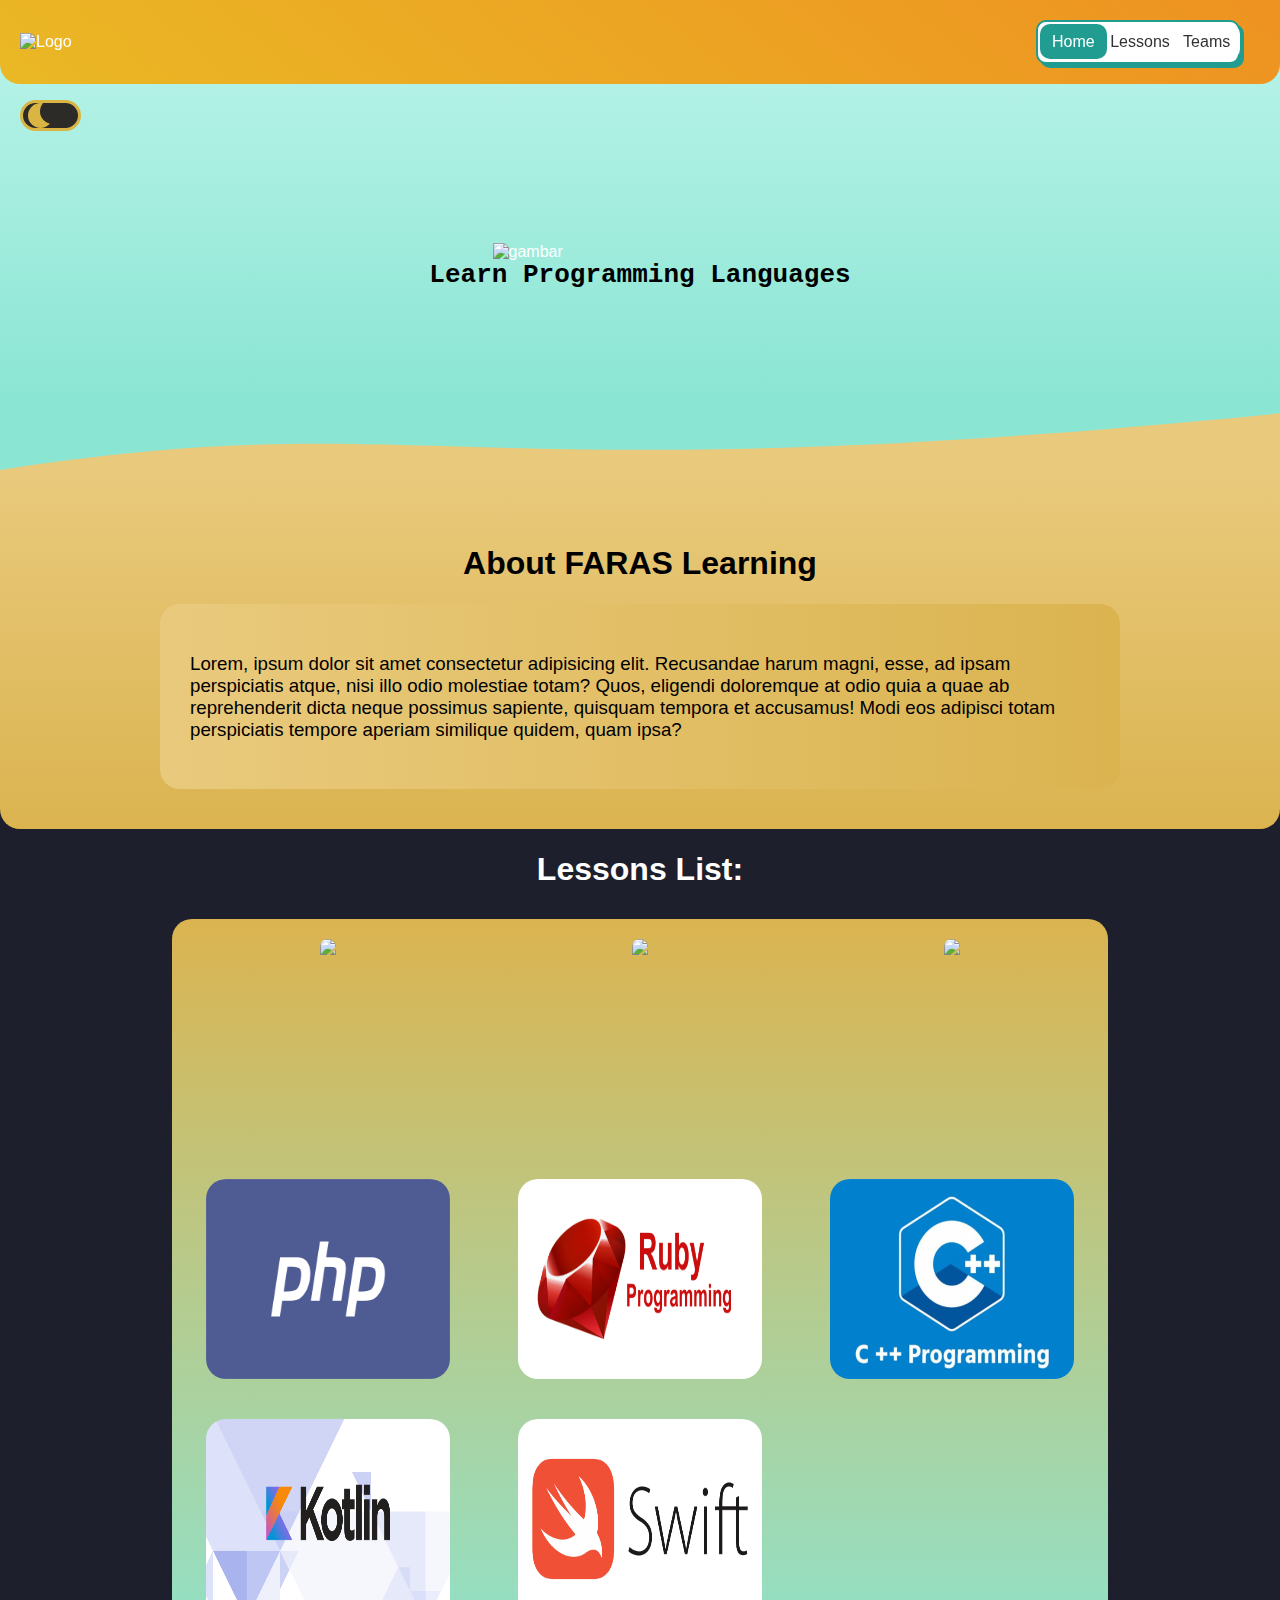
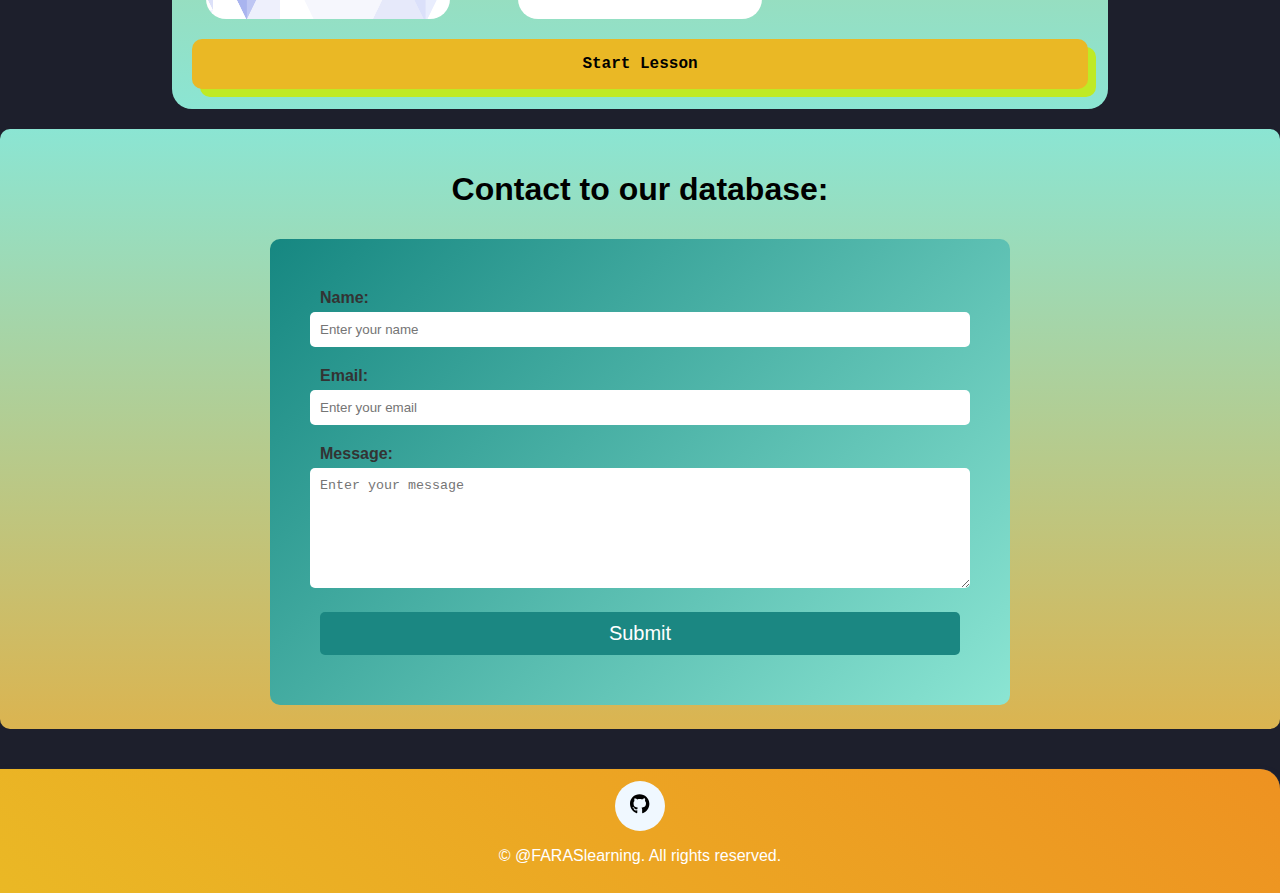
==== commit 1301f7c3: "formspree" ====
--- a/home.html
+++ b/home.html
@@ -95,6 +95,32 @@
                 <a href="/lessons.html"><button class="button-start">Start Lesson</button></a>
             </div>
         </section>
+
+        <section class="banner2">
+            <div class="container-information">
+                <h1 class="black">Contact to our database:</h1>
+            </div>
+            <div class="form">
+                <form id="form" action="https://formspree.io/f/xoqoywzy" method="POST" class="colorful-form">
+                    <div class="form-group">
+                        <label class="form-label" for="nama">Name:</label>
+                        <input required="" placeholder="Enter your name" class="form-input" type="text" name="nama"
+                            id="nama">
+                    </div>
+                    <div class="form-group">
+                        <label class="form-label" for="email">Email:</label>
+                        <input required="" placeholder="Enter your email" class="form-input" name="email" id="email"
+                            type="email">
+                    </div>
+                    <div class="form-group">
+                        <label class="form-label" for="message">Message:</label>
+                        <textarea required="" placeholder="Enter your message" class="form-input" name="message"
+                            id="message"></textarea>
+                    </div>
+                    <button class="form-button" type="submit">Submit</button>
+                </form>
+            </div>
+            </section>
     </main>
 
     <footer class="footer">
--- a/css/home.css
+++ b/css/home.css
@@ -80,6 +80,7 @@
     justify-content: center;
     align-items: center;
     margin-top: -20px;
+    margin-bottom: 20px;
     flex-direction: column;
     padding: 20px;
 
@@ -99,6 +100,7 @@
     padding-bottom: 20px;
     font-family: 'Popins', sans-serif;
     margin-top: -30px;
+    margin-bottom: 40px;
 }
 
 .list-lesson {
@@ -127,9 +129,72 @@
     font-weight: 600;
     --main-color: #bfea25;
     box-shadow: 8px 8px var(--main-color);
-
 }
 
 .button-start:hover {
     background-color: yellow;
+}
+
+.banner2{
+    justify-content: center;
+    align-items: center;
+    margin: auto;
+    background-image: linear-gradient(180deg, #8be5d3, #dbb450);
+    flex-direction: column;
+    width: 100%;
+    height: 600px;
+    border-radius: 10px;
+}
+
+.colorful-form {
+    max-width: 50%;
+    margin: 0 auto;
+    padding: 50px;
+    background-image: linear-gradient(135deg, #168781, #8be5d3);
+    border-radius: 10px;
+    margin-top: -30px;
+    margin-bottom: 20px;
+}
+
+.form-group {
+    margin-bottom: 20px;
+}
+
+.form-label {
+    display: block;
+    font-weight: bold;
+    margin-bottom: 5px;
+    color: #333;
+}
+
+.form-input {
+    width: 100%;
+    padding: 10px;
+    border: none;
+    background-color: #fff;
+    margin-left: -10px;
+    color: #333;
+    border-radius: 5px;
+
+}
+
+textarea.form-input {
+    height: 100px;
+}
+
+.form-button {
+    display: block;
+    width: 100%;
+    padding: 10px;
+    background-color: #1b8782;
+    color: #fff;
+    border: none;
+    border-radius: 5px;
+    cursor: pointer;
+    transition: background-color 0.3s ease;
+}
+
+.form-button:hover {
+    background-color: #8fe1d2;
+    color: #000;
 }--- a/css/footer.css
+++ b/css/footer.css
@@ -1,63 +1,65 @@
 .footer {
-    display: flex;
-    justify-content: center;
-    align-items: center;
-    background-color: #df8484;
-    background-image: linear-gradient(40deg, #eab825 , #ee9221);
-    box-shadow: 0 0 1px 0 rgba(118, 105, 105, 0.466), 0 6px 12px 0 rgba(24, 94, 224, 0.15);
-    padding: 0.75rem;
-    border-radius: 10px;
-    margin-top: 20px;
-    flex-direction: column;
+  display: flex;
+  justify-content: center;
+  align-items: center;
+  background-color: #df8484;
+  background-image: linear-gradient(40deg, #eab825, #ee9221);
+  box-shadow: 0 0 1px 0 rgba(118, 105, 105, 0.466), 0 6px 12px 0 rgba(24, 94, 224, 0.15);
+  padding: 0.75rem;
+  border-top-right-radius: 20px;
+  border-top-right-radius: 20px;
+  margin-top: 40px;
+  flex-direction: column;
 }
 
 .containerfooter {
-    display: flex;
-    justify-content: center;
-    align-items: center;
-    flex-direction: column;
+  display: flex;
+  justify-content: center;
+  align-items: center;
+  flex-direction: column;
 }
+
 .parent {
-    width: 100%;
-    height: 100%;
-    display: flex;
-    justify-content: center;
-    align-items: center;
-  }
-  
-  .child {
-    width: 50px;
-    height: 50px;
-    display: flex;
-    justify-content: center;
-    align-items: center;
-    transform-style: preserve-3d;
-    transition: all 0.5s ease-in-out;
-    border-radius: 50%;
-    margin: 0 5px;
-    background-color: aliceblue;
-  }
-  
-  .child:hover {
-    background-color: white;
-    background-position: -100px 100px, -100px 100px;
-    transform: rotate3d(0.5, 1, 0, 30deg);
-    transform: perspective(180px) rotateX(60deg) translateY(2px);
-    box-shadow: 0px 10px 10px rgb(1, 49, 182);
-  }
-  
-  button {
-    border: none;
-    background-color: transparent;
-    font-size: 20px;
-  }
-  
-  .button:hover {
-    width: inherit;
-    height: inherit;
-    display: flex;
-    justify-content: center;
-    align-items: center;
-    transform: translate3d(0px, 0px, 15px) perspective(180px) rotateX(-35deg) translateY(2px);
-    border-radius: 50%;
-  }+  width: 100%;
+  height: 100%;
+  display: flex;
+  justify-content: center;
+  align-items: center;
+}
+
+.child {
+  width: 50px;
+  height: 50px;
+  display: flex;
+  justify-content: center;
+  align-items: center;
+  transform-style: preserve-3d;
+  transition: all 0.5s ease-in-out;
+  border-radius: 50%;
+  margin: 0 5px;
+  background-color: aliceblue;
+}
+
+.child:hover {
+  background-color: white;
+  background-position: -100px 100px, -100px 100px;
+  transform: rotate3d(0.5, 1, 0, 30deg);
+  transform: perspective(180px) rotateX(60deg) translateY(2px);
+  box-shadow: 0px 10px 10px rgb(1, 49, 182);
+}
+
+button {
+  border: none;
+  background-color: transparent;
+  font-size: 20px;
+}
+
+.button:hover {
+  width: inherit;
+  height: inherit;
+  display: flex;
+  justify-content: center;
+  align-items: center;
+  transform: translate3d(0px, 0px, 15px) perspective(180px) rotateX(-35deg) translateY(2px);
+  border-radius: 50%;
+}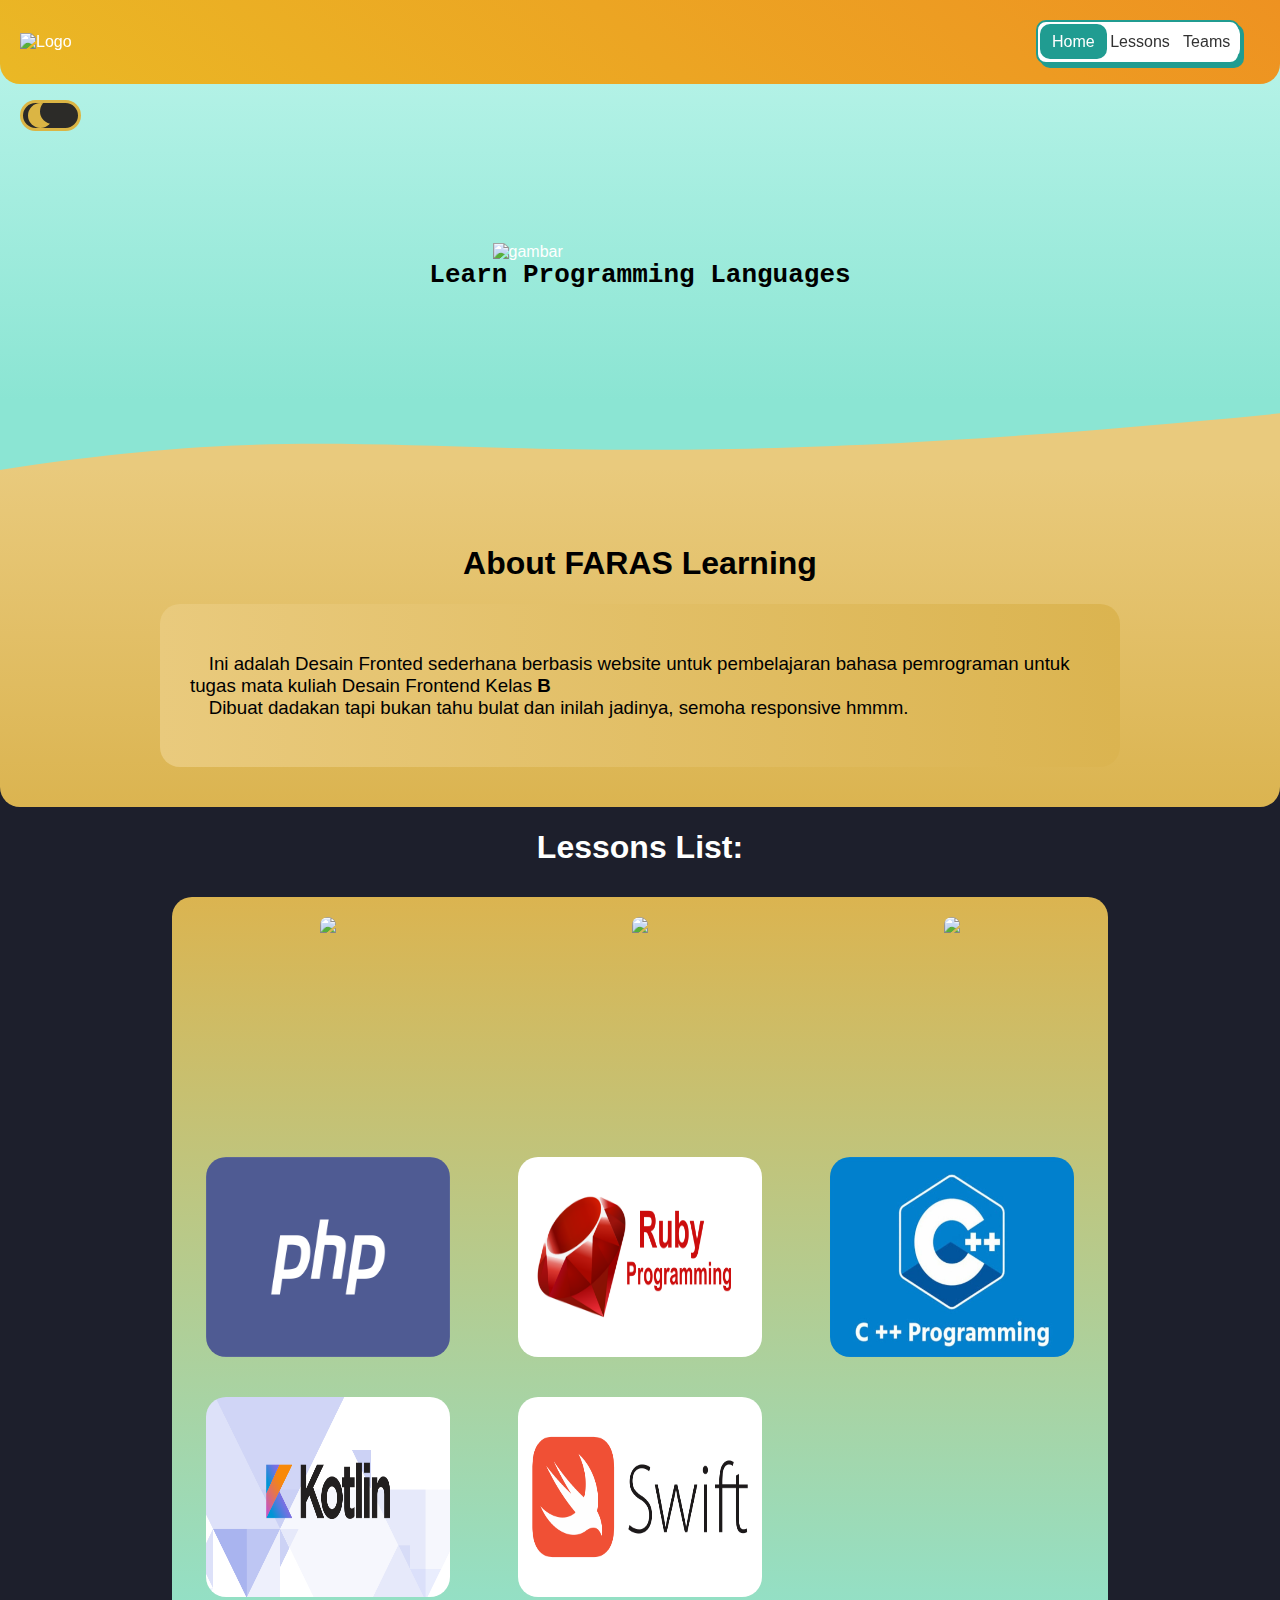
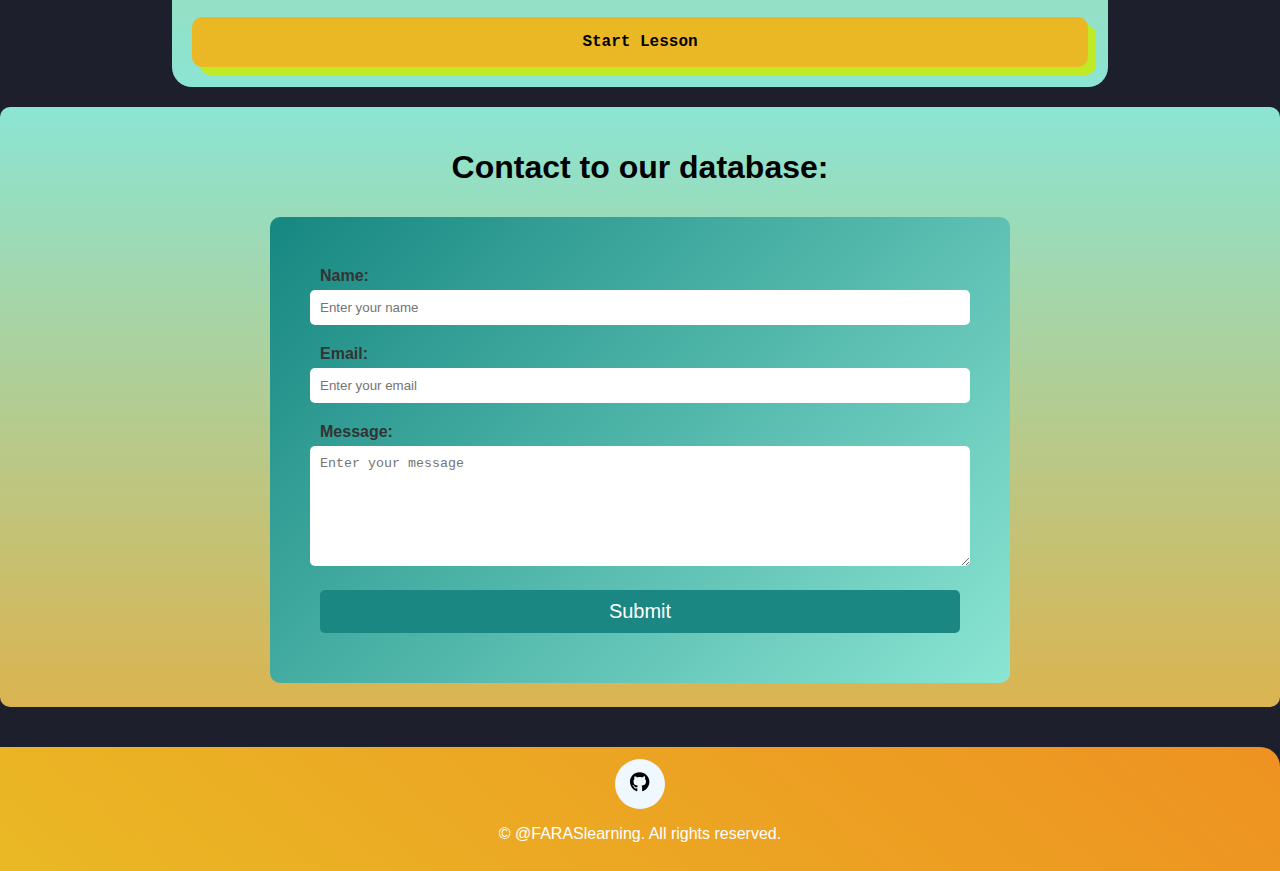
==== commit 3185ff20: "Update home.html" ====
--- a/home.html
+++ b/home.html
@@ -67,10 +67,7 @@
             <div class="container-about">
                 <h1 class="black"> About FARAS Learning</h1>
                 <div class="banner-about">
-                    <h3 class="desc black"> Lorem, ipsum dolor sit amet consectetur adipisicing elit. Recusandae harum
-                        magni, esse, ad ipsam perspiciatis atque, nisi illo odio molestiae totam? Quos, eligendi
-                        doloremque at odio quia a quae ab reprehenderit dicta neque possimus sapiente, quisquam tempora
-                        et accusamus! Modi eos adipisci totam perspiciatis tempore aperiam similique quidem, quam ipsa?
+                    <h3 class="desc black">&ensp;&ensp;Ini adalah Desain Fronted sederhana berbasis website untuk pembelajaran bahasa pemrograman untuk tugas mata kuliah Desain Frontend Kelas<strong> B</strong><br>&ensp;&ensp;Dibuat dadakan tapi bukan tahu bulat dan inilah jadinya, semoha responsive hmmm.
                     </h3>
                 </div>
             </div>
@@ -120,7 +117,7 @@
                     <button class="form-button" type="submit">Submit</button>
                 </form>
             </div>
-            </section>
+        </section>
     </main>
 
     <footer class="footer">
--- a/css/home.css
+++ b/css/home.css
@@ -142,7 +142,7 @@
     background-image: linear-gradient(180deg, #8be5d3, #dbb450);
     flex-direction: column;
     width: 100%;
-    height: 600px;
+    min-height: 600px;
     border-radius: 10px;
 }
 
